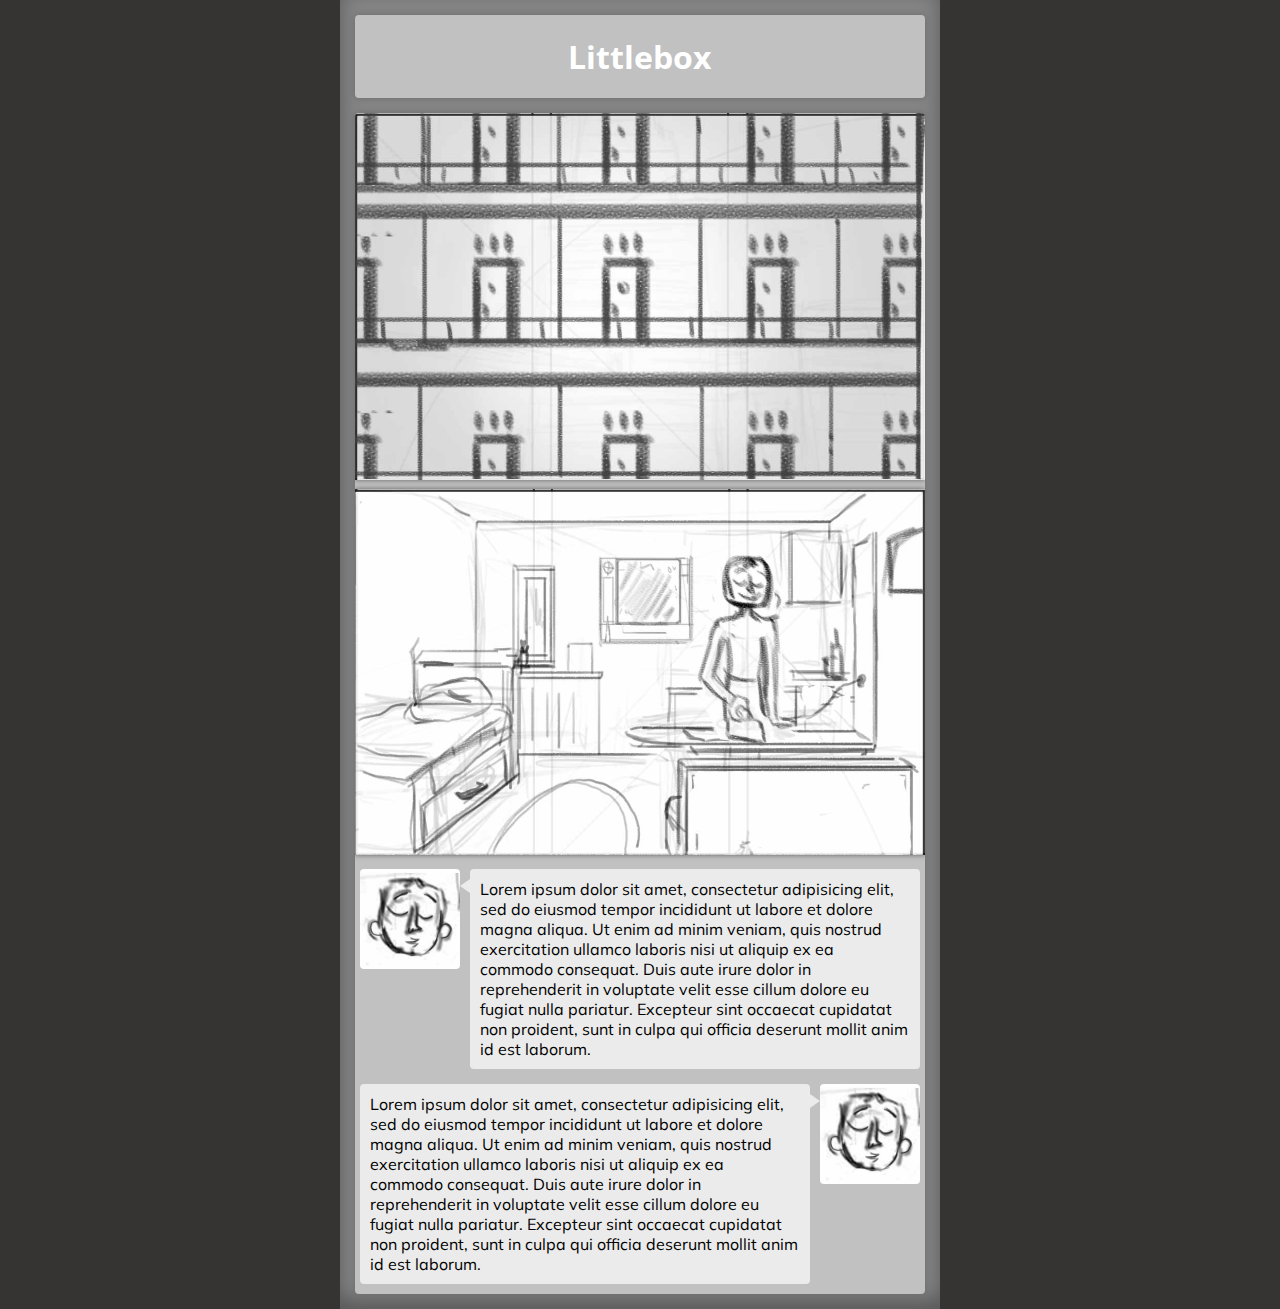
==== littlebox_layout/littlebox.html @ eb40cc4c "Premier jet littlebox" ====
<!DOCTYPE html>
<html lang="fr" dir="ltr">
  <head>
    <meta charset="utf-8">
    <title>Littlebox</title>
    <link href="style_basic.css" rel="stylesheet">

  </head>
  <body>
    <meta name="viewport" content="width=device-width">
    <div class="timeline">
      <header><h1>Littlebox</h1></header>

      <section>
        <img src="cases/001.jpg" alt="">
        <img src="cases/002.jpg" alt="">
        <div class="speech">
          <img src="characters/hero_happy_01.jpg" alt="" class="character">
          <div class="talk">
            <p>Lorem ipsum dolor sit amet, consectetur adipisicing elit, sed do eiusmod tempor incididunt ut labore et dolore magna aliqua. Ut enim ad minim veniam, quis nostrud exercitation ullamco laboris nisi ut aliquip ex ea commodo consequat. Duis aute irure dolor in reprehenderit in voluptate velit esse cillum dolore eu fugiat nulla pariatur. Excepteur sint occaecat cupidatat non proident, sunt in culpa qui officia deserunt mollit anim id est laborum.</p>
          </div>
        </div>

        <div class="reply">
          <img src="characters/hero_happy_01.jpg" alt="" class="character">
          <div class="talk">
            <p>Lorem ipsum dolor sit amet, consectetur adipisicing elit, sed do eiusmod tempor incididunt ut labore et dolore magna aliqua. Ut enim ad minim veniam, quis nostrud exercitation ullamco laboris nisi ut aliquip ex ea commodo consequat. Duis aute irure dolor in reprehenderit in voluptate velit esse cillum dolore eu fugiat nulla pariatur. Excepteur sint occaecat cupidatat non proident, sunt in culpa qui officia deserunt mollit anim id est laborum.</p>
          </div>
        </div>
      </section>
    </div>


  </body>
</html>
---- littlebox_layout/style_basic.css ----
@import url('https://fonts.googleapis.com/css?family=Muli:400,400i,700,900');
@import url('https://fonts.googleapis.com/css?family=Open+Sans');

@media only screen and (min-width: 600px){
  body {
    max-width: 600px;
    margin: auto;
  }
}

@media screen and (max-width: 600px){
  body {
    width: 600px;
    margin: auto;
  }

  p {
    font-size: 1.5em;
  }
}

:root {
  --speech-color : #ebebeb;
}

* {
  margin: 0;
	padding: 0;
	box-sizing: border-box;
}

body {
  background: #363333;
  font-family: 'Muli', sans-serif;
  height: 100%;
}

.timeline {
  background: #858585;
  box-shadow: 0 -10px 20px #595959 inset;
  position: absolute;
  width: 600px;
}

header, section {
  background: #c1c1c1;
  border-radius: 4px;
  box-shadow: 0 0 6px #6b6b6b;
  margin: 15px;
  overflow: hidden;
}

header > h1 {
  font-family: 'Open Sans', sans-serif;
  color: white;
  text-align: center;
  padding: 20px;
}

section > img {
  width: 100%;
  margin-bottom: 5px;
  box-shadow: 0 0 5px rgba(0, 0, 0, 0.5);
}

.speech {
  display: flex;
  margin-bottom: 5px;
}

.reply {
  display: flex;
  flex-direction: row-reverse;
  margin-bottom: 5px;
}

.character {
  width: 100px;
  height: 100px;
  margin: 5px;
  border-radius: 4px;
}

.talk {
  background: var(--speech-color);
  margin: 5px;
  padding: 10px;
  border-radius: 4px;
  position: relative;
}

.speech .talk ::before
{
    content: "";
    display: block;
    position: absolute;
    left: -10px;
    top: 10px;

    width: 0;
    height: 0;
    border-top: 7px solid transparent;
    border-bottom:  7px solid transparent;
    border-right: 10px solid var(--speech-color);
}

.reply .talk ::before
{
    content: "";
    display: block;
    position: absolute;
    right: -10px;
    top: 10px;

    width: 0;
    height: 0;
    border-top: 7px solid transparent;
    border-bottom:  7px solid transparent;
    border-left: 10px solid var(--speech-color);
}
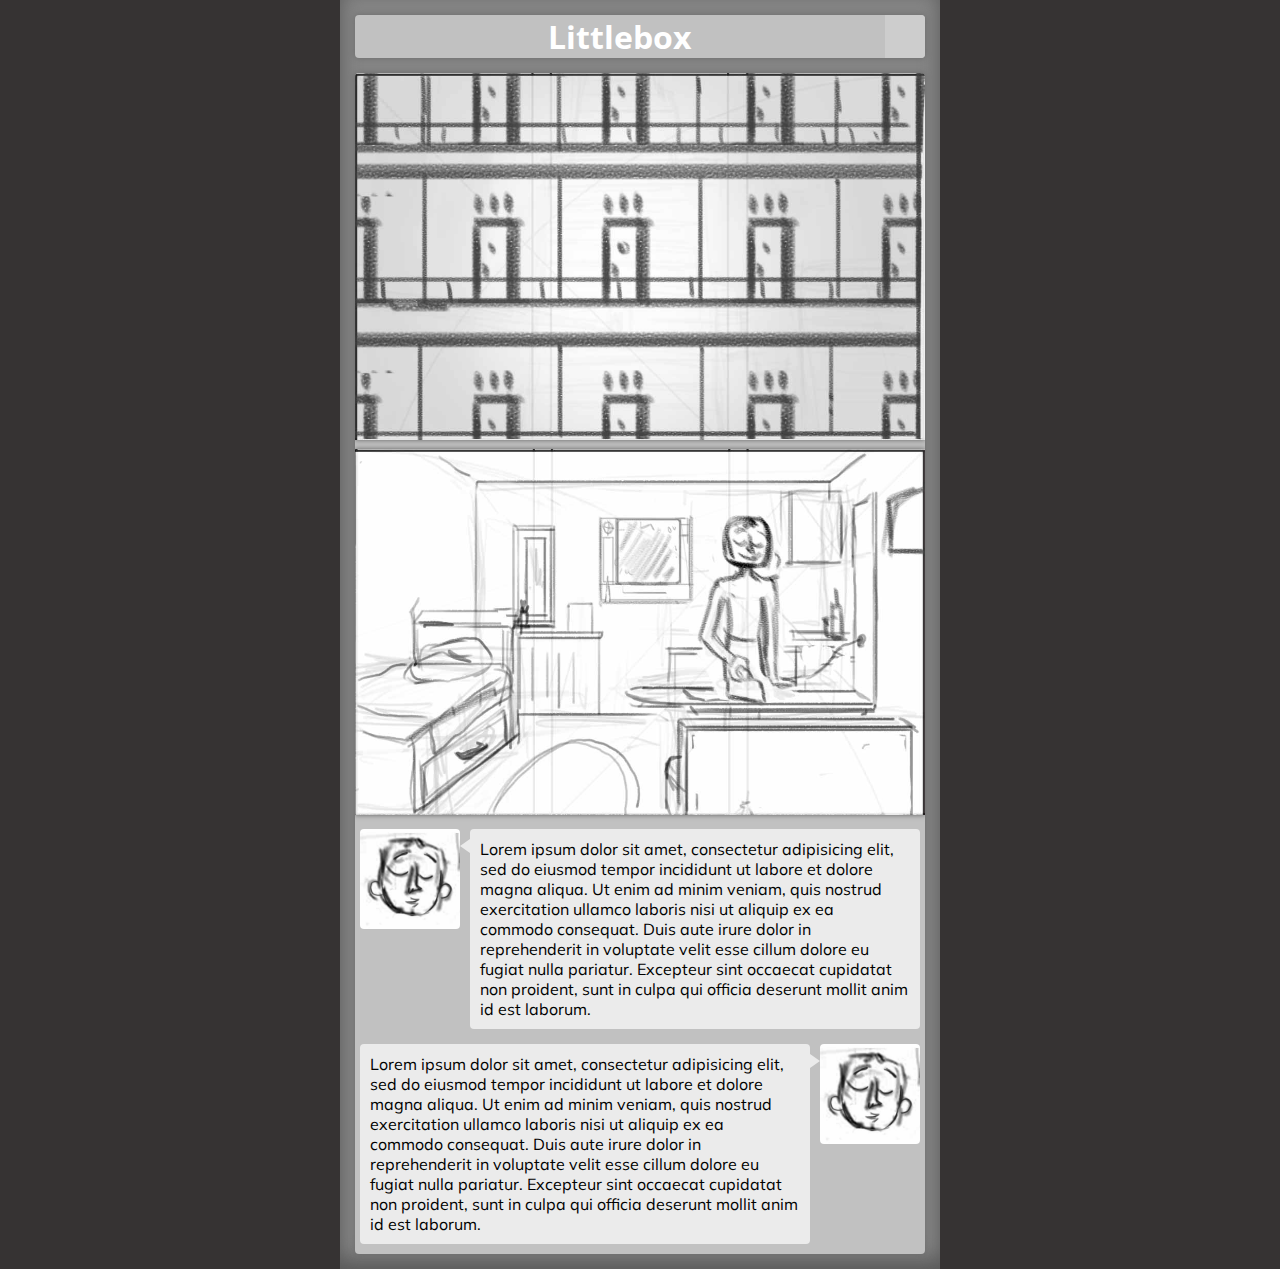
==== commit dee8d118: "Add return to top and setting icon" ====
--- a/littlebox_layout/littlebox.html
+++ b/littlebox_layout/littlebox.html
@@ -4,12 +4,16 @@
     <meta charset="utf-8">
     <title>Littlebox</title>
     <link href="style_basic.css" rel="stylesheet">
-
+    <link rel="stylesheet" href="https://use.fontawesome.com/releases/v5.5.0/css/all.css" integrity="sha384-B4dIYHKNBt8Bc12p+WXckhzcICo0wtJAoU8YZTY5qE0Id1GSseTk6S+L3BlXeVIU" crossorigin="anonymous">
   </head>
   <body>
     <meta name="viewport" content="width=device-width">
-    <div class="timeline">
-      <header><h1>Littlebox</h1></header>
+    <div id="timeline">
+      <header>
+        <h1>Littlebox</h1>
+        <!-- <i class="fas fa-cog fa-3x"></i> -->
+        <i class="fas fa-sliders-h fa-3x"></i>
+      </header>
 
       <section>
         <img src="cases/001.jpg" alt="">
@@ -28,8 +32,9 @@
           </div>
         </div>
       </section>
+
+      <a href="#timeline"><i class="fas fa-arrow-up fa-3x" id="gototop"></i></a>
+
     </div>
-
-
   </body>
 </html>
--- a/littlebox_layout/style_basic.css
+++ b/littlebox_layout/style_basic.css
@@ -35,11 +35,30 @@
   height: 100%;
 }
 
-.timeline {
+#timeline {
   background: #858585;
   box-shadow: 0 -10px 20px #595959 inset;
   position: absolute;
   width: 600px;
+  text-align: center;
+}
+
+#gototop {
+  margin: auto;
+  padding-top: 10px;
+  margin-bottom: 20px;
+  width : 70px;
+  height: 70px;
+  text-align: center;
+  background: rgba(255, 255, 255, 0.2);
+  border-radius: 50%;
+  color : #919191;
+}
+
+#gototop:hover {
+  color: #b8b8b8;
+  background: #393939;
+  transition: all 0.3s ease;
 }
 
 header, section {
@@ -48,13 +67,30 @@
   box-shadow: 0 0 6px #6b6b6b;
   margin: 15px;
   overflow: hidden;
+  text-align: center;
+}
+
+header {
+  display: flex;
 }
 
 header > h1 {
   font-family: 'Open Sans', sans-serif;
   color: white;
-  text-align: center;
+  margin: auto;
+  display: inline;
+}
+
+header > i {
+  color: #919191;
   padding: 20px;
+  background: #cdcdcd;
+}
+
+header > i:hover {
+  color: #c2c0c0;
+  background: #989898;
+  transition: all 0.3s ease;
 }
 
 section > img {
@@ -87,6 +123,7 @@
   padding: 10px;
   border-radius: 4px;
   position: relative;
+  text-align: left;
 }
 
 .speech .talk ::before
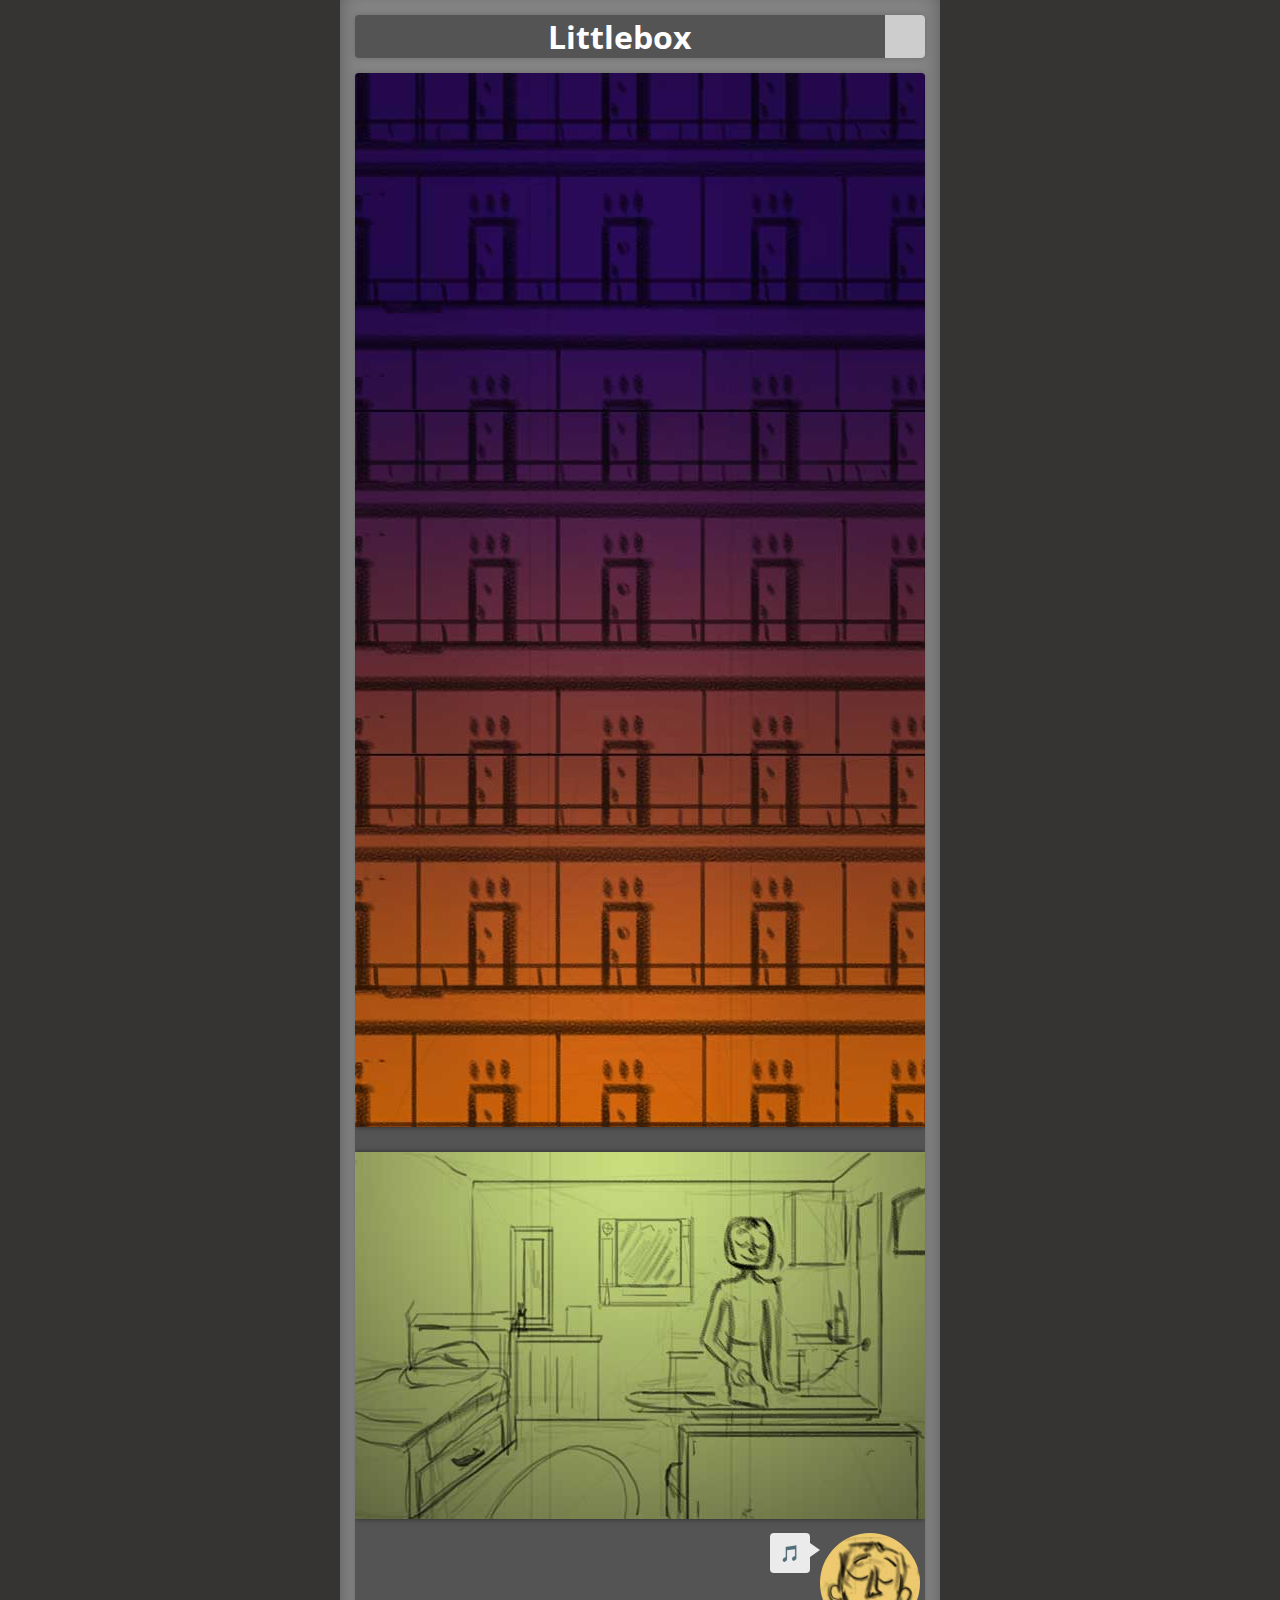
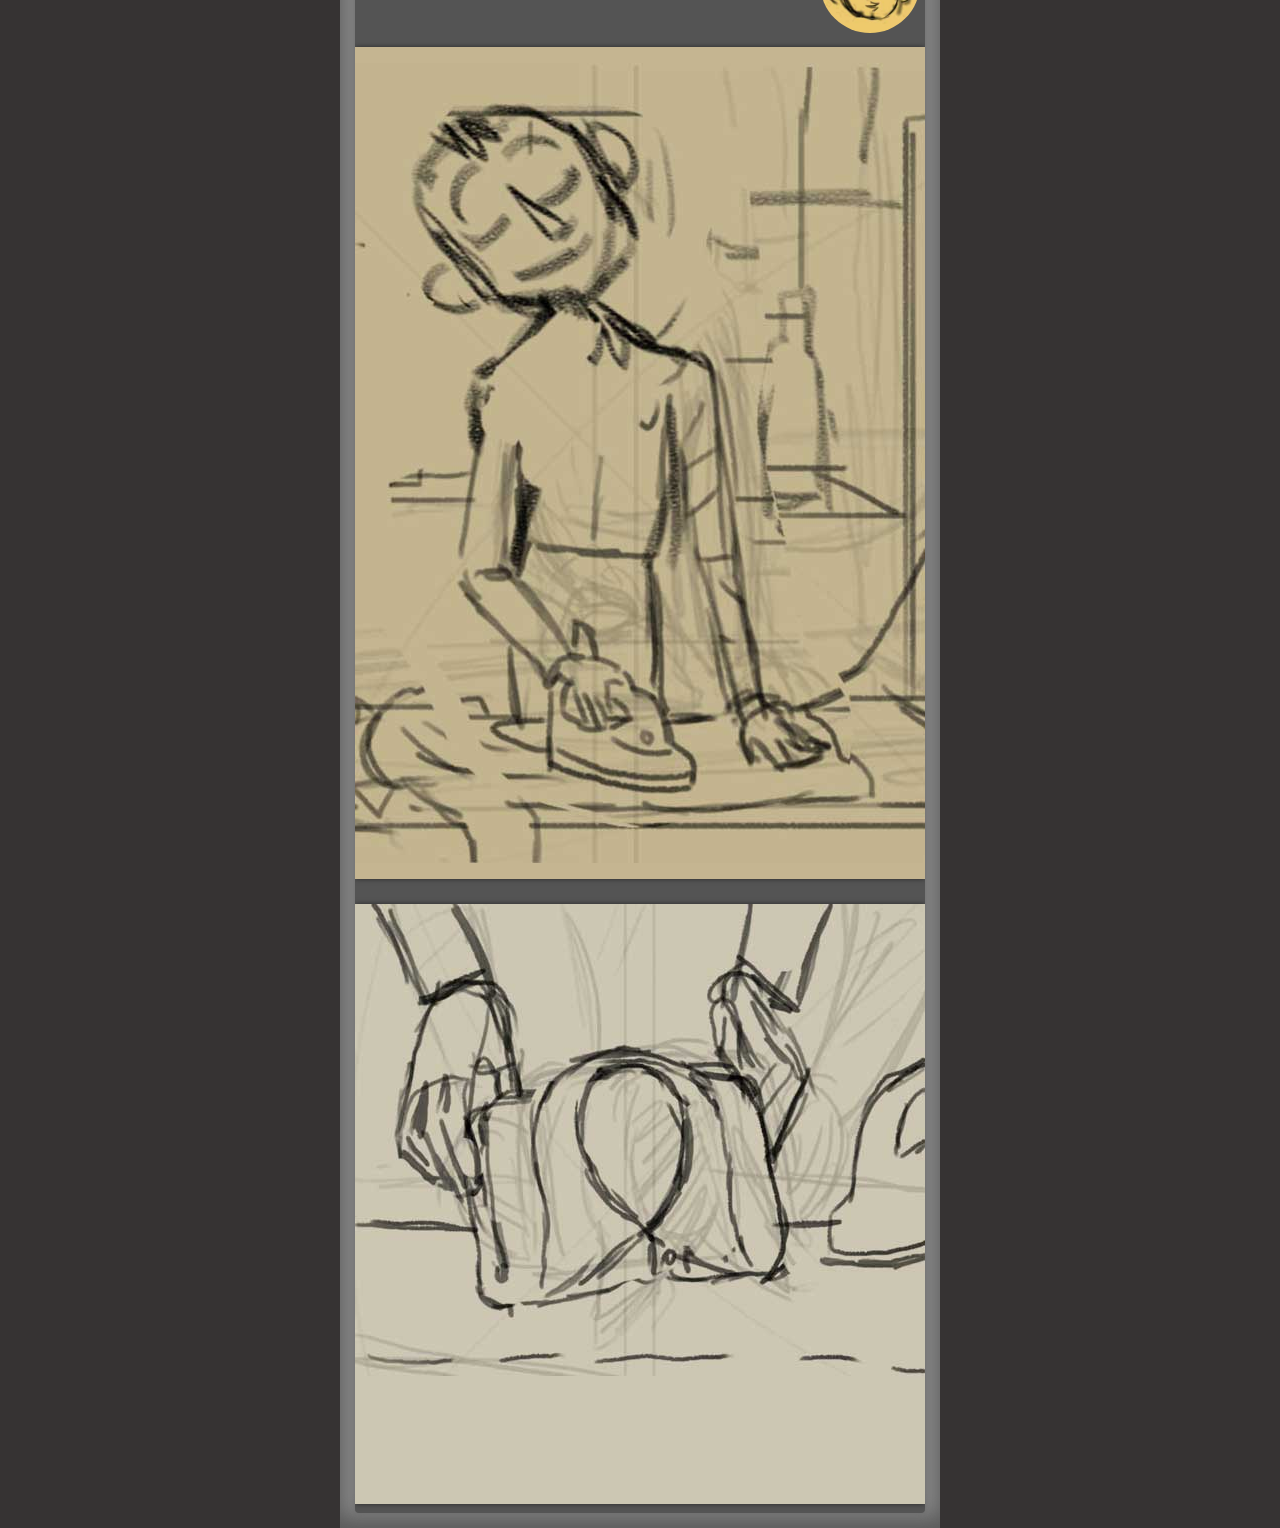
==== commit be10faf7: "First-chapiter layout" ====
--- a/littlebox_layout/littlebox.html
+++ b/littlebox_layout/littlebox.html
@@ -17,20 +17,30 @@
 
       <section>
         <img src="cases/001.jpg" alt="">
+        <hr>
         <img src="cases/002.jpg" alt="">
-        <div class="speech">
-          <img src="characters/hero_happy_01.jpg" alt="" class="character">
+        <div class="reply">
+          <div id="character">
+            <img src="characters/hero_happy_01.jpg" alt="">
+          </div>
+          <div class="talk">
+            <p>🎵</p>
+          </div>
+        </div>
+
+        <img src="cases/003.jpg" alt="">
+        <hr>
+        <img src="cases/004.jpg" alt="">
+
+        <!-- <div class="reply">
+          <div id="character">
+            <img src="characters/hero_happy_01.jpg" alt="">
+          </div>
           <div class="talk">
             <p>Lorem ipsum dolor sit amet, consectetur adipisicing elit, sed do eiusmod tempor incididunt ut labore et dolore magna aliqua. Ut enim ad minim veniam, quis nostrud exercitation ullamco laboris nisi ut aliquip ex ea commodo consequat. Duis aute irure dolor in reprehenderit in voluptate velit esse cillum dolore eu fugiat nulla pariatur. Excepteur sint occaecat cupidatat non proident, sunt in culpa qui officia deserunt mollit anim id est laborum.</p>
           </div>
         </div>
-
-        <div class="reply">
-          <img src="characters/hero_happy_01.jpg" alt="" class="character">
-          <div class="talk">
-            <p>Lorem ipsum dolor sit amet, consectetur adipisicing elit, sed do eiusmod tempor incididunt ut labore et dolore magna aliqua. Ut enim ad minim veniam, quis nostrud exercitation ullamco laboris nisi ut aliquip ex ea commodo consequat. Duis aute irure dolor in reprehenderit in voluptate velit esse cillum dolore eu fugiat nulla pariatur. Excepteur sint occaecat cupidatat non proident, sunt in culpa qui officia deserunt mollit anim id est laborum.</p>
-          </div>
-        </div>
+         -->
       </section>
 
       <a href="#timeline"><i class="fas fa-arrow-up fa-3x" id="gototop"></i></a>
--- a/littlebox_layout/style_basic.css
+++ b/littlebox_layout/style_basic.css
@@ -62,7 +62,8 @@
 }
 
 header, section {
-  background: #c1c1c1;
+  /* background: #c1c1c1; */
+  background: #545454;
   border-radius: 4px;
   box-shadow: 0 0 6px #6b6b6b;
   margin: 15px;
@@ -110,14 +111,14 @@
   margin-bottom: 5px;
 }
 
-.character {
+#character img {
   width: 100px;
   height: 100px;
   margin: 5px;
-  border-radius: 4px;
+  border-radius: 50%;
 }
 
-.talk {
+.talk p {
   background: var(--speech-color);
   margin: 5px;
   padding: 10px;
@@ -155,3 +156,25 @@
     border-bottom:  7px solid transparent;
     border-left: 10px solid var(--speech-color);
 }
+
+/* hr {
+  background-color: #5e5e5e;
+  border: none;
+  height: 3px;
+  margin-bottom: 10px;
+} */
+
+/* hr {
+  color:rgb(29, 29, 29);
+  background:rgb(61, 61, 61);
+  border-top:1px rgb(78, 78, 78) dashed;
+  border: 1px rgb(65, 65, 65)
+  margin-bottom: 10px;
+} */
+
+hr {
+	height: 6px;
+	background: url(http://ibrahimjabbari.com/english/images/hr-12.png) repeat-x 0 0;
+  border: 0;
+  margin-bottom: 10px;
+}
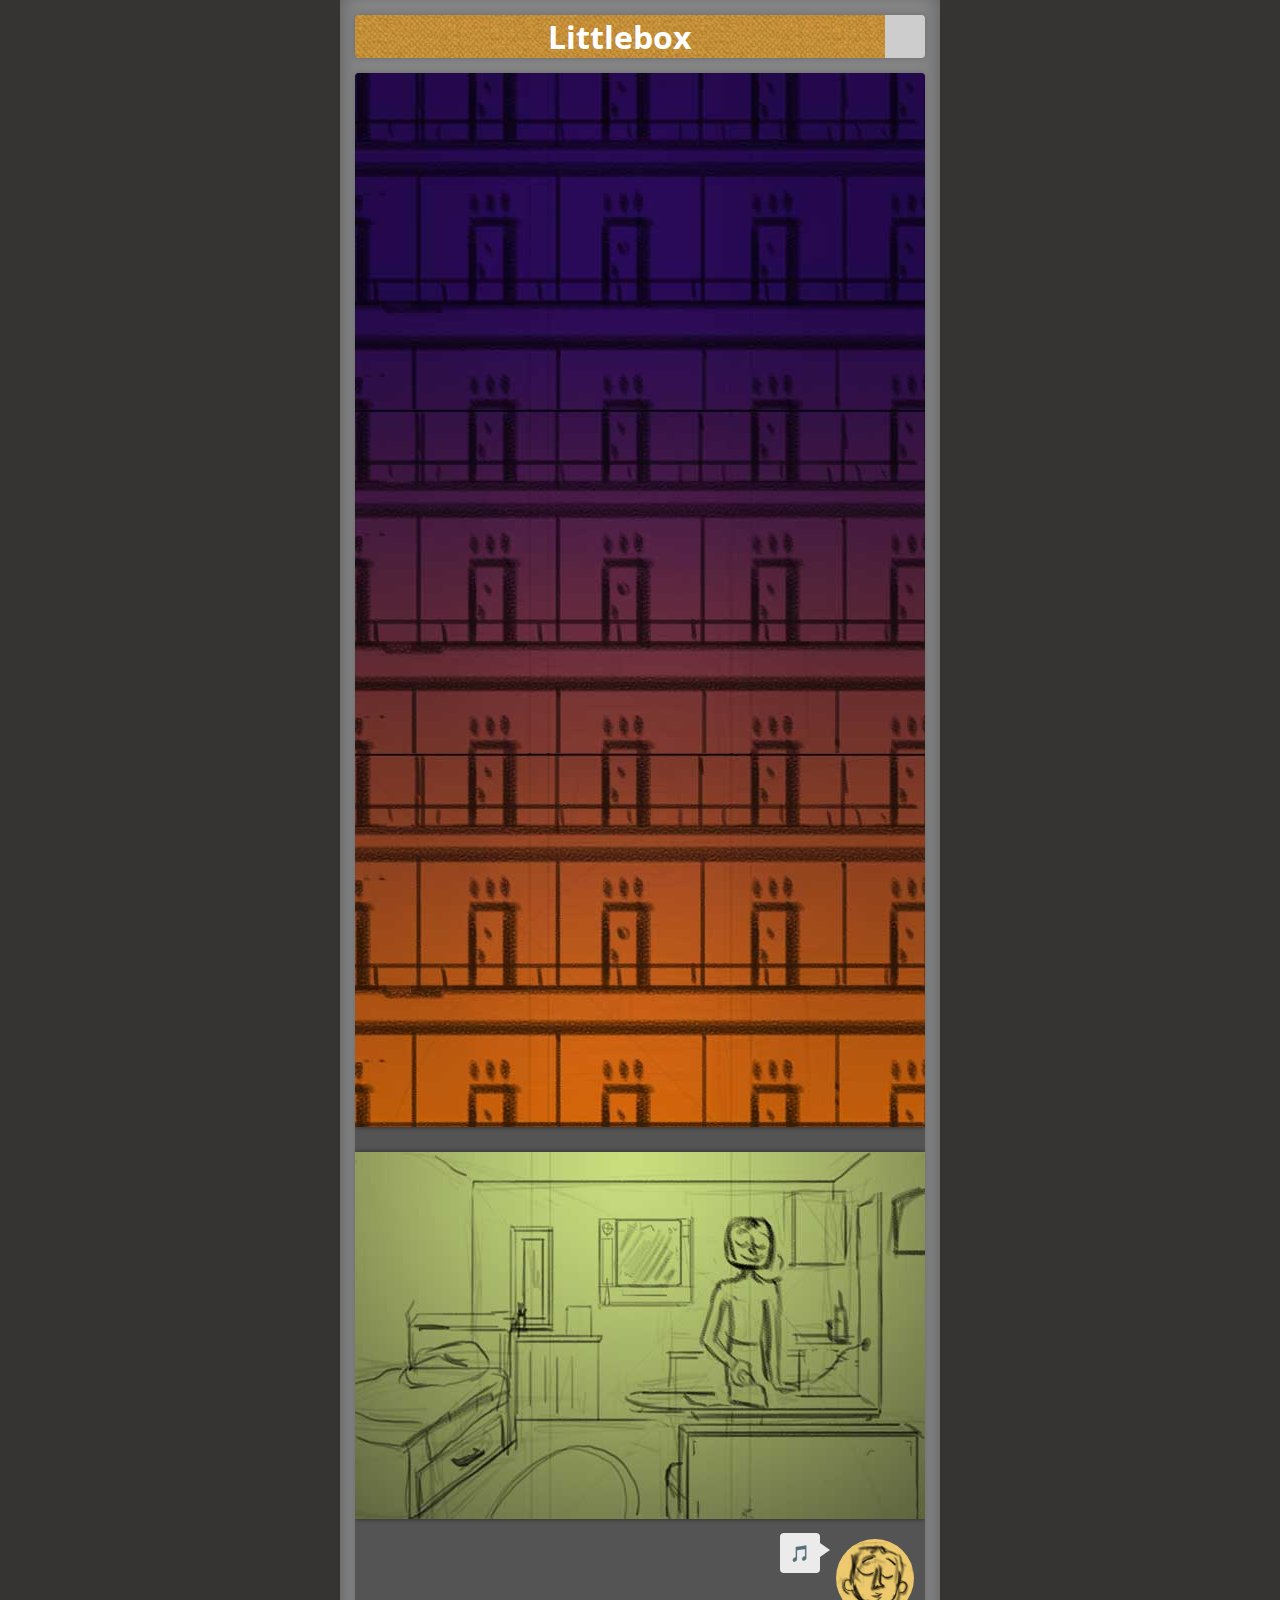
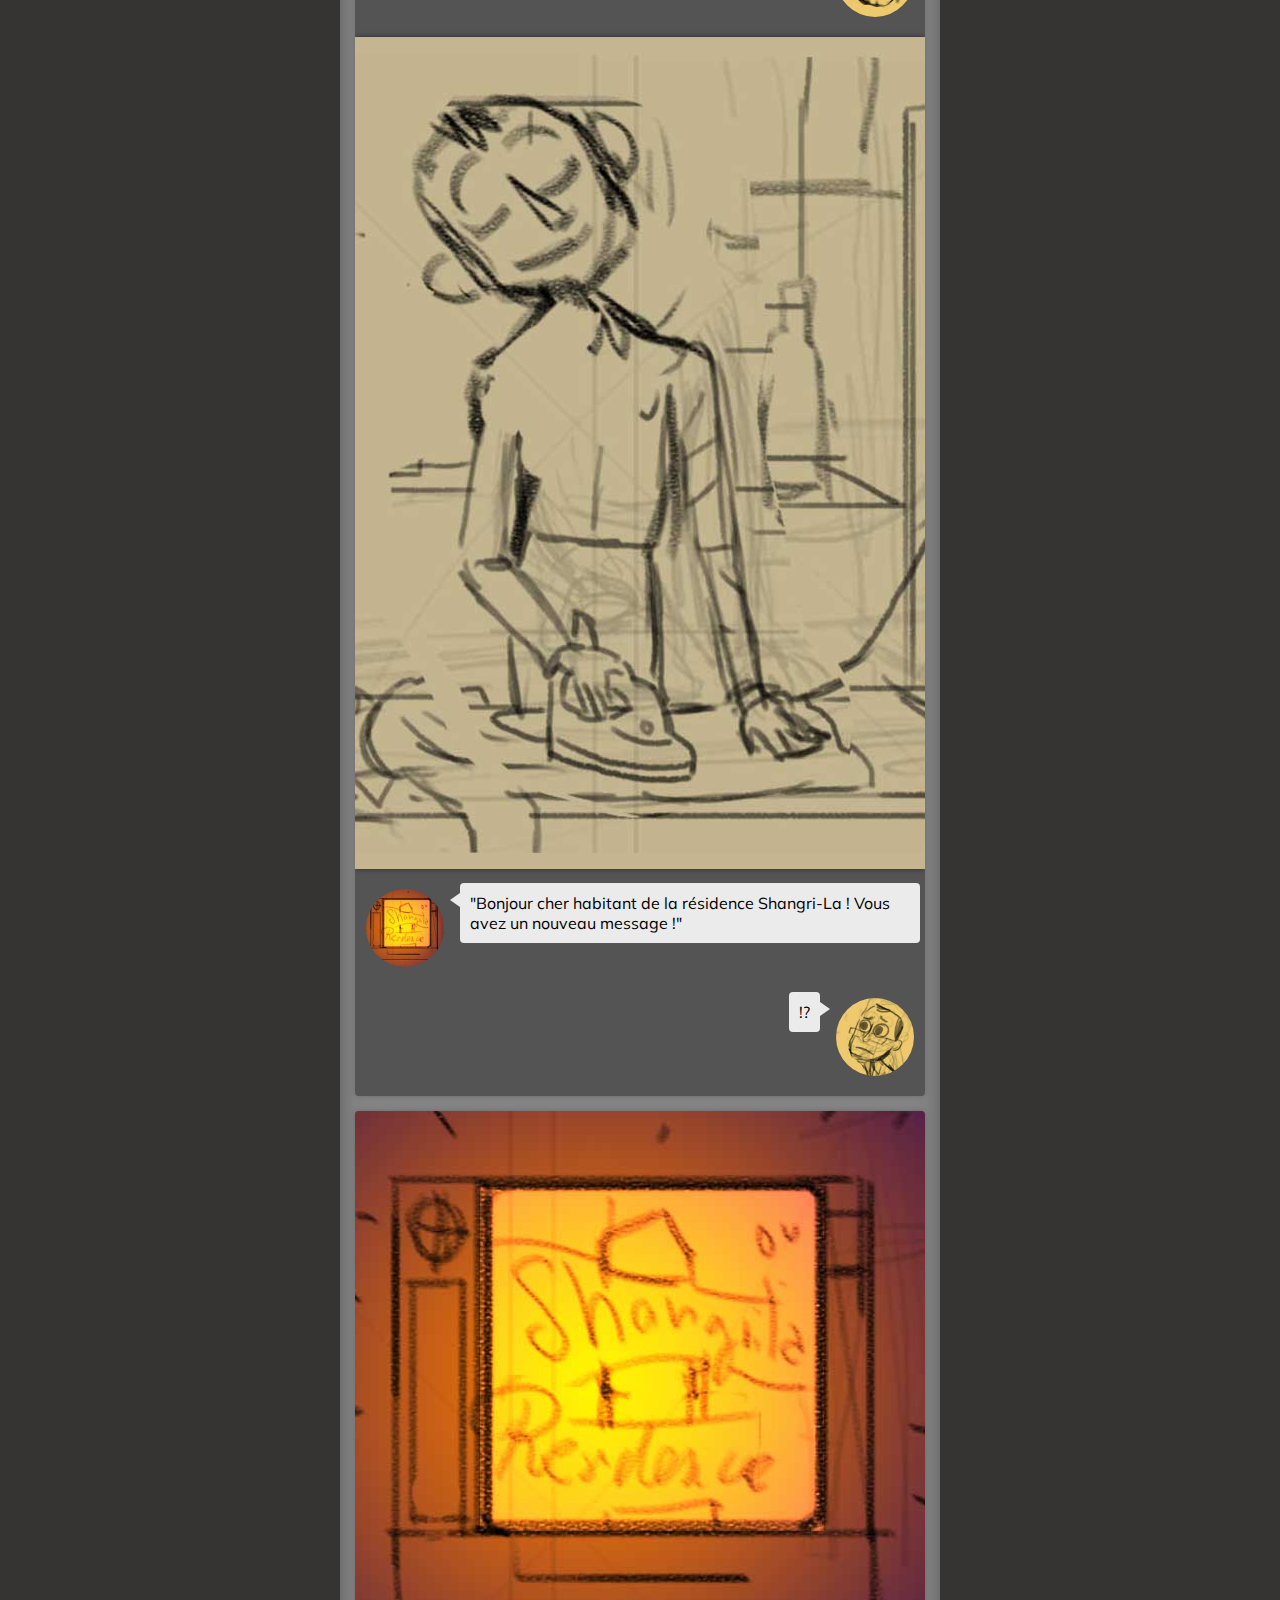
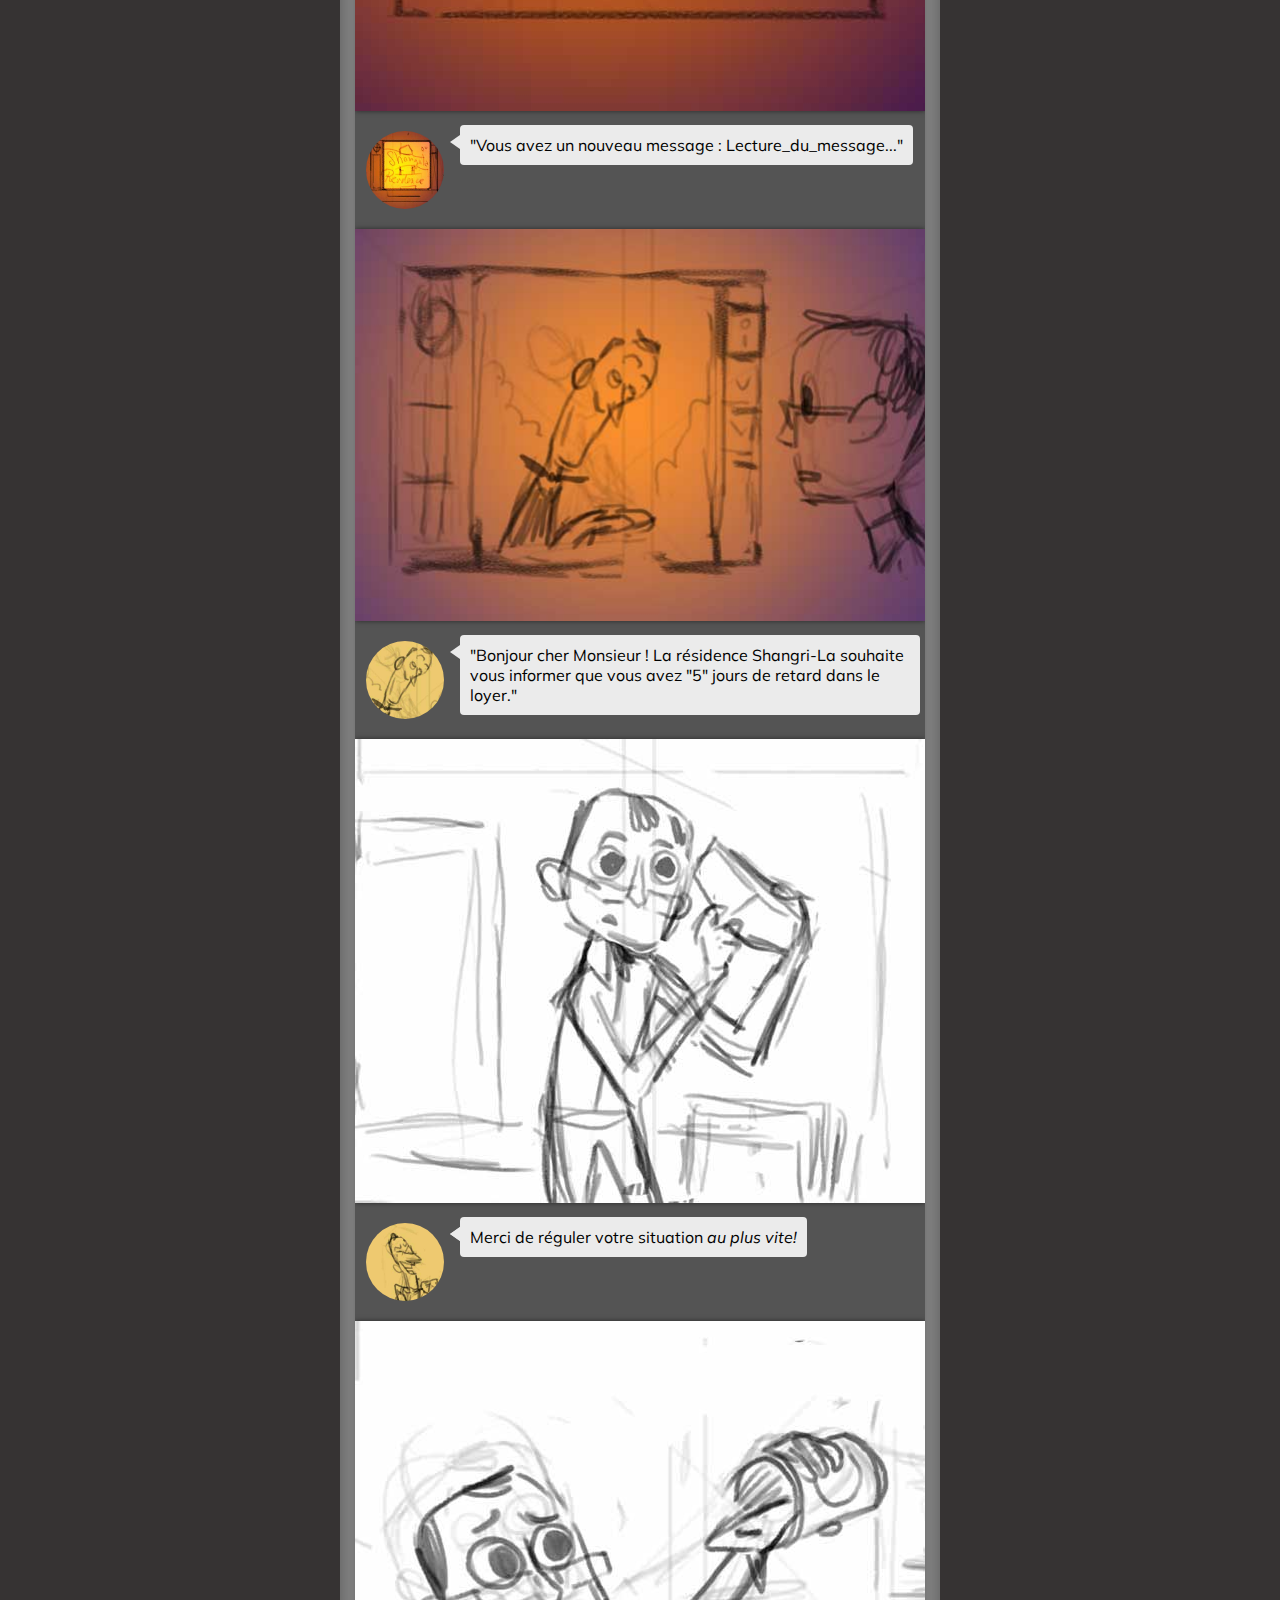
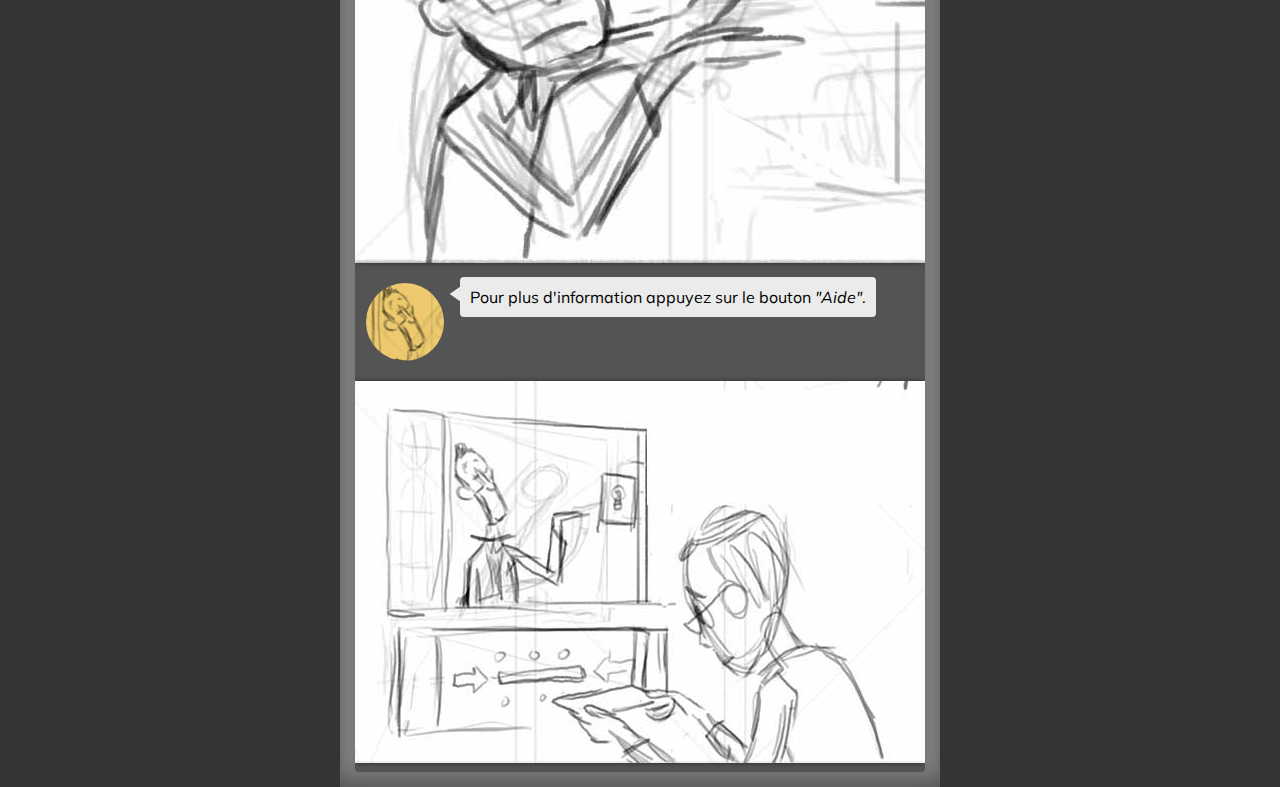
==== commit 595e714d: "Layout" ====
--- a/littlebox_layout/littlebox.html
+++ b/littlebox_layout/littlebox.html
@@ -10,9 +10,9 @@
     <meta name="viewport" content="width=device-width">
     <div id="timeline">
       <header>
-        <h1>Littlebox</h1>
+        <h1 id="titre"><i class="fas fa-archive"></i> Littlebox</h1>
         <!-- <i class="fas fa-cog fa-3x"></i> -->
-        <i class="fas fa-sliders-h fa-3x"></i>
+        <i class="fas fa-sliders-h fa-3x" id="config"></i>
       </header>
 
       <section>
@@ -29,8 +29,81 @@
         </div>
 
         <img src="cases/003.jpg" alt="">
-        <hr>
-        <img src="cases/004.jpg" alt="">
+
+        <div class="speech">
+          <div id="character">
+            <!-- <img src="characters/sir_respectful_01.jpg" alt=""> -->
+            <img src="characters/tv_on.jpg" alt="">
+          </div>
+          <div class="talk">
+            <p>"Bonjour cher habitant de la résidence Shangri-La ! Vous avez un nouveau message !"</p>
+          </div>
+        </div>
+
+        <div class="reply">
+          <div id="character">
+            <img src="characters/hero_nervous_01.jpg" alt="">
+          </div>
+          <div class="talk">
+            <p>!?</p>
+          </div>
+        </div>
+        <!-- <hr>
+        <img src="cases/004.jpg" alt=""> -->
+
+        </section>
+
+        <section>
+          <img src="cases/005.jpg" alt="">
+          <!-- <hr> -->
+          <div class="speech">
+            <div id="character">
+              <!-- <img src="characters/sir_respectful_01.jpg" alt=""> -->
+              <img src="characters/tv_on.jpg" alt="">
+            </div>
+            <div class="talk">
+              <p>"Vous avez un nouveau message : Lecture_du_message..."</p>
+            </div>
+          </div>
+
+          <img src="cases/006.jpg" alt="">
+
+          <div class="speech">
+            <div id="character">
+              <img src="characters/sir_respectful_01.jpg" alt="">
+              <!-- <img src="characters/tv_on.jpg" alt=""> -->
+            </div>
+            <div class="talk">
+              <p>"Bonjour cher Monsieur ! La résidence Shangri-La souhaite vous informer que vous avez "5" jours de retard dans le loyer."</p>
+            </div>
+          </div>
+
+          <img src="cases/007.jpg" alt="">
+
+          <div class="speech">
+            <div id="character">
+              <img src="characters/sir_happy_01.jpg" alt="">
+              <!-- <img src="characters/tv_on.jpg" alt=""> -->
+            </div>
+            <div class="talk">
+              <p>Merci de réguler votre situation <em>au plus vite!</em></p>
+            </div>
+          </div>
+
+          <img src="cases/008.jpg" alt="">
+
+          <div class="speech">
+            <div id="character">
+              <img src="characters/sir_proud_01.jpg" alt="">
+              <!-- <img src="characters/tv_on.jpg" alt=""> -->
+            </div>
+            <div class="talk">
+              <p>Pour plus d'information appuyez sur le bouton <em>"Aide"</em>.</p>
+            </div>
+          </div>
+          
+          <img src="cases/009.jpg" alt="">
+
 
         <!-- <div class="reply">
           <div id="character">
--- a/littlebox_layout/style_basic.css
+++ b/littlebox_layout/style_basic.css
@@ -73,22 +73,24 @@
 
 header {
   display: flex;
+  background-image: url('img/texture.jpg');
+  background-size: 60%;
 }
 
-header > h1 {
+#titre {
   font-family: 'Open Sans', sans-serif;
   color: white;
   margin: auto;
   display: inline;
 }
 
-header > i {
+#config {
   color: #919191;
   padding: 20px;
   background: #cdcdcd;
 }
 
-header > i:hover {
+#config:hover {
   color: #c2c0c0;
   background: #989898;
   transition: all 0.3s ease;
@@ -112,9 +114,10 @@
 }
 
 #character img {
-  width: 100px;
-  height: 100px;
+  width: 90px;
+  height: 90px;
   margin: 5px;
+  padding: 6px;
   border-radius: 50%;
 }
 
@@ -157,21 +160,6 @@
     border-left: 10px solid var(--speech-color);
 }
 
-/* hr {
-  background-color: #5e5e5e;
-  border: none;
-  height: 3px;
-  margin-bottom: 10px;
-} */
-
-/* hr {
-  color:rgb(29, 29, 29);
-  background:rgb(61, 61, 61);
-  border-top:1px rgb(78, 78, 78) dashed;
-  border: 1px rgb(65, 65, 65)
-  margin-bottom: 10px;
-} */
-
 hr {
 	height: 6px;
 	background: url(http://ibrahimjabbari.com/english/images/hr-12.png) repeat-x 0 0;
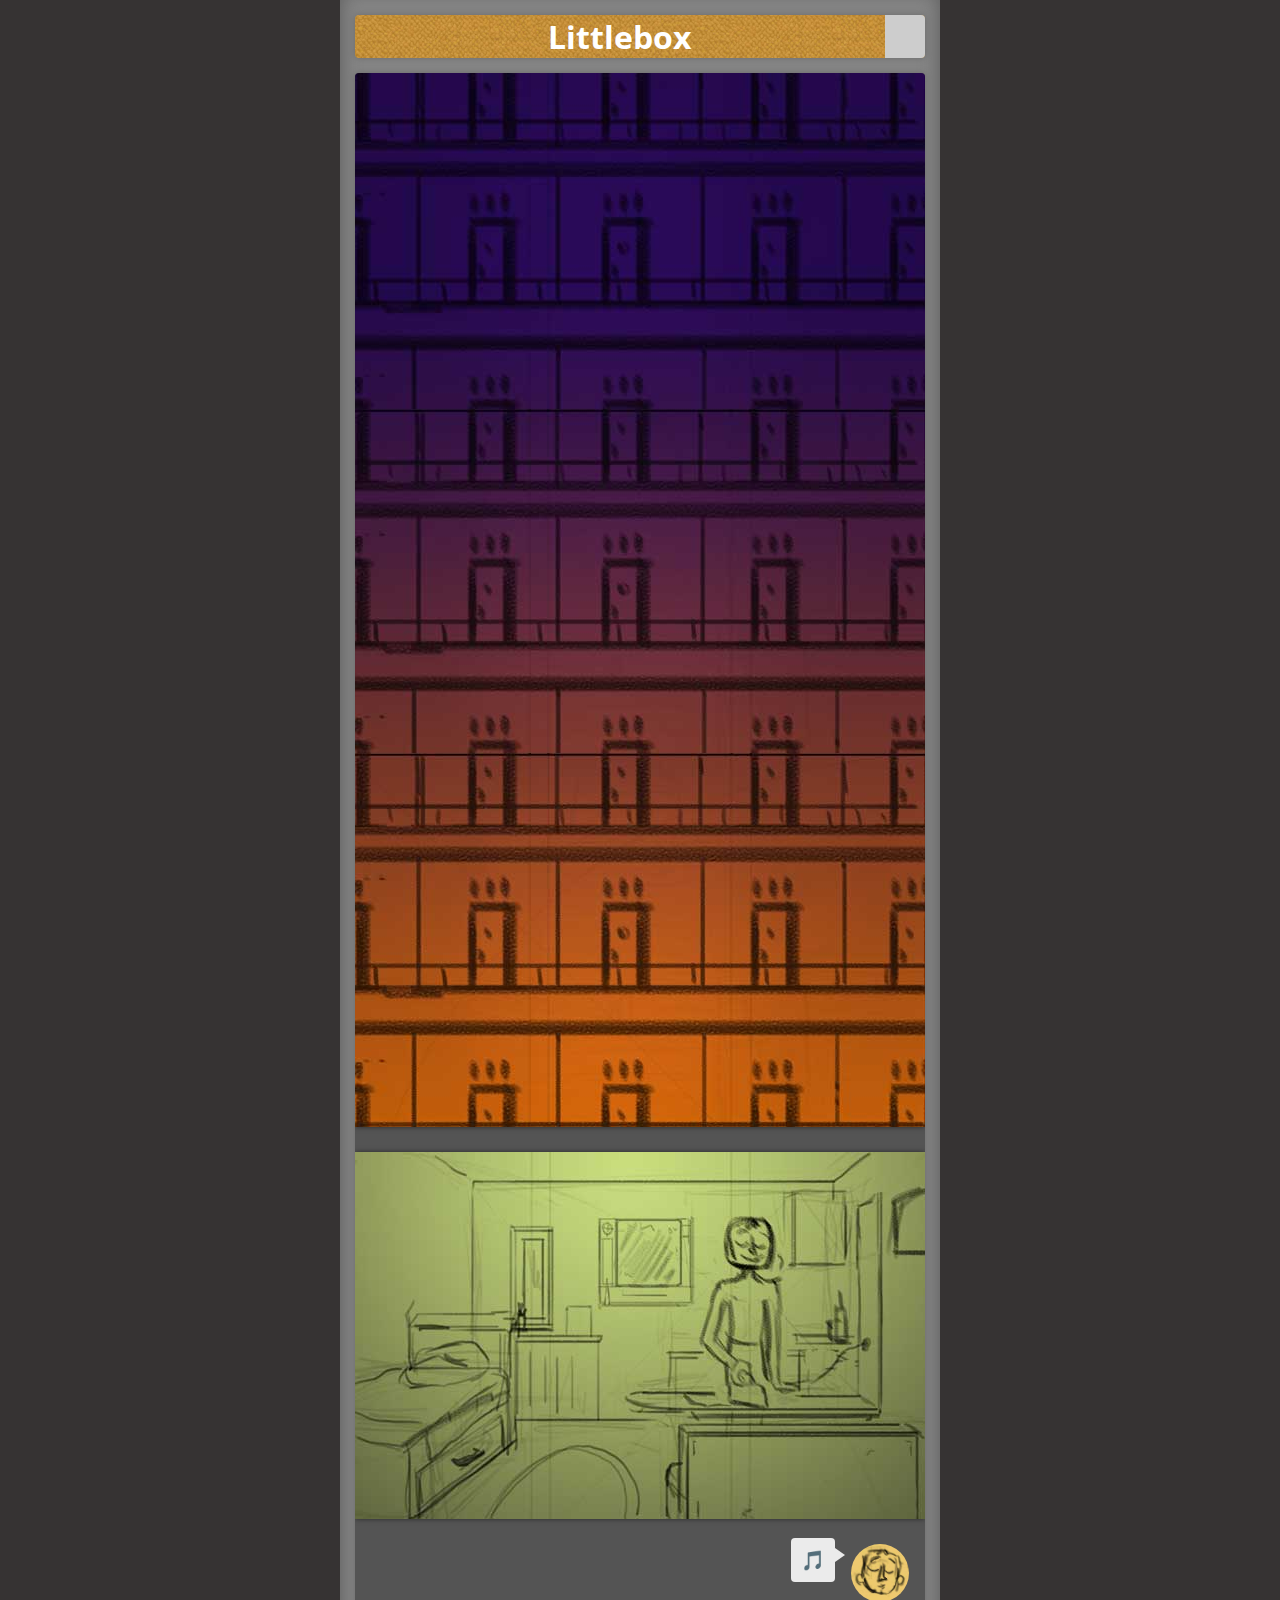
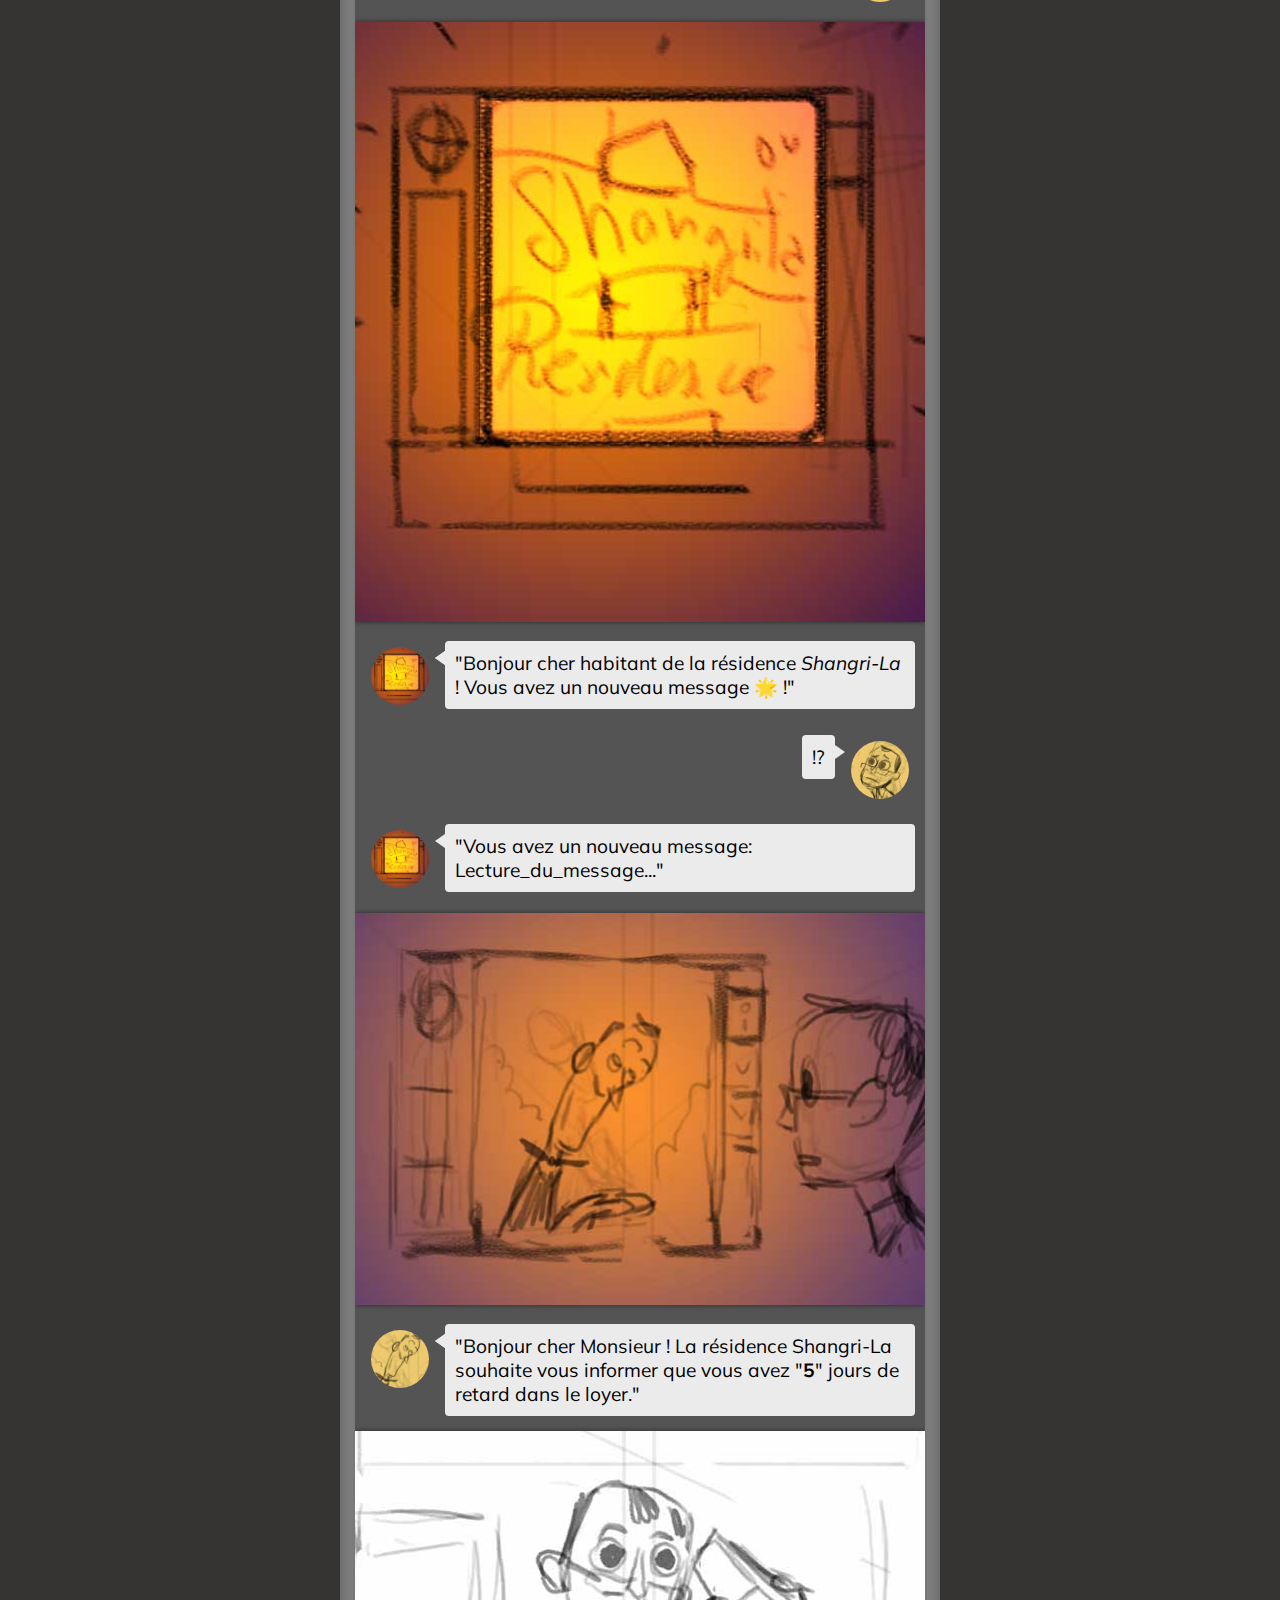
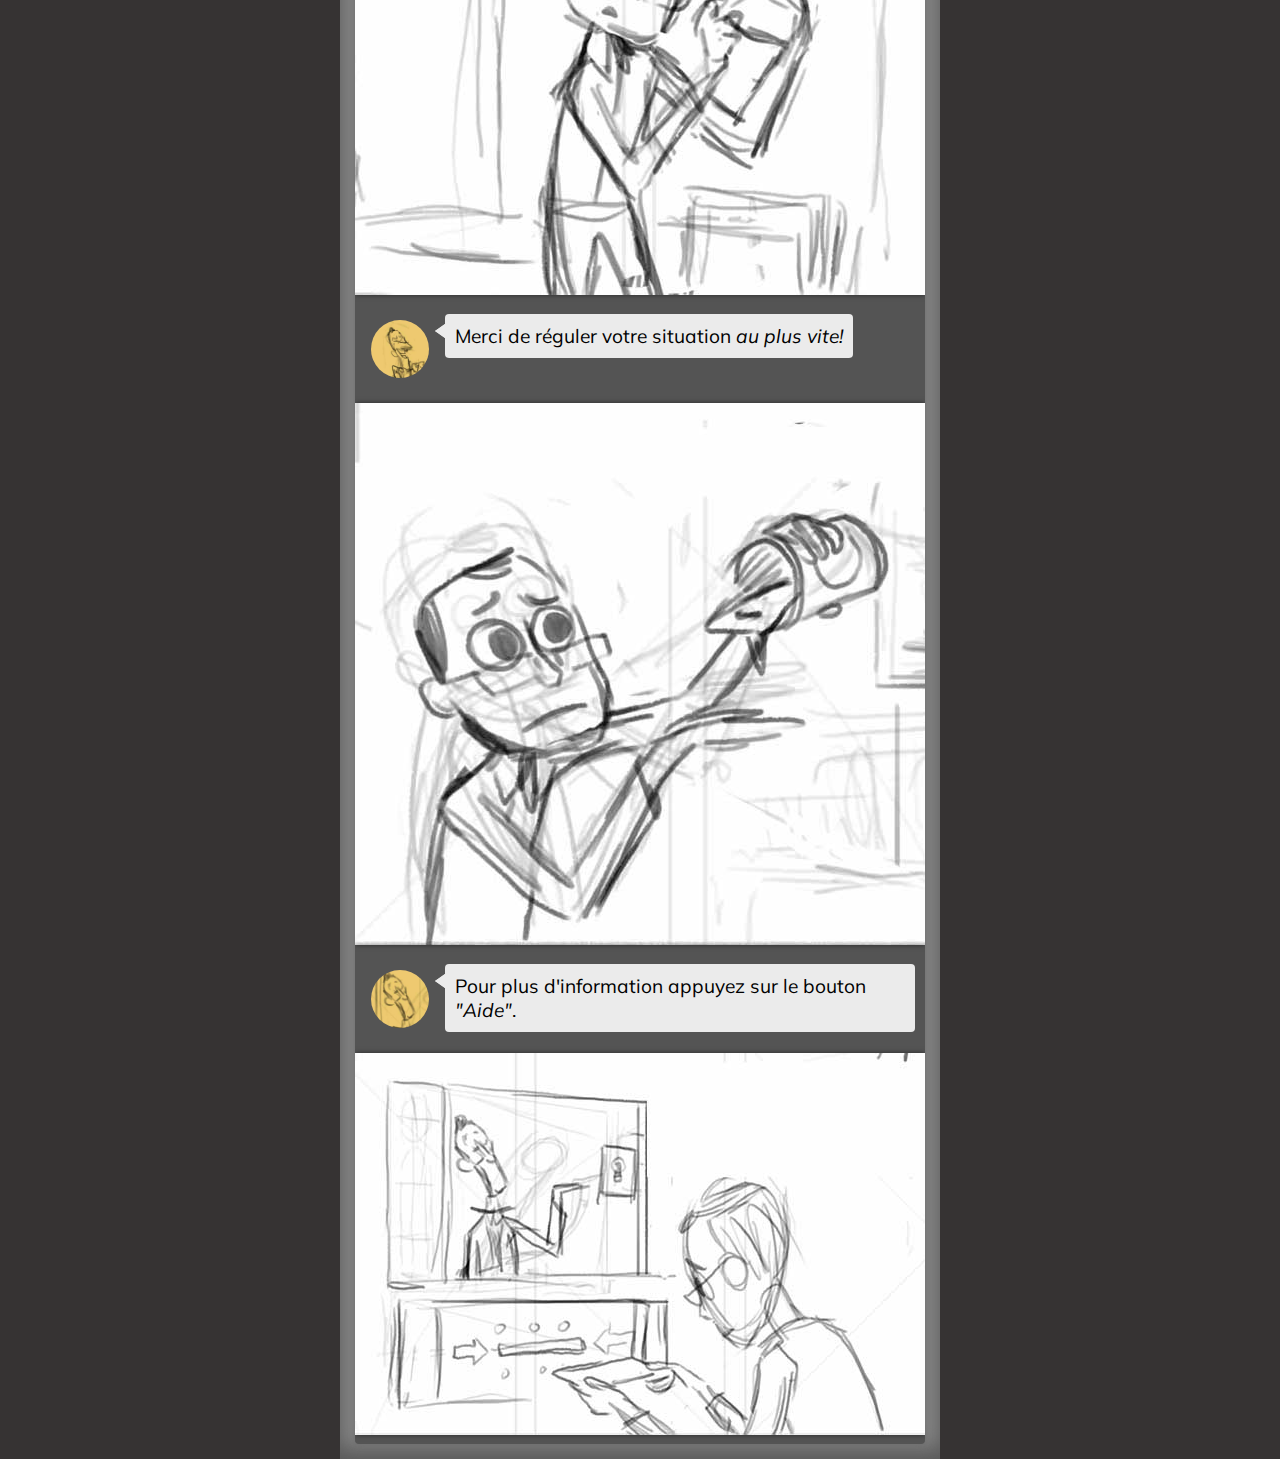
==== commit 4754bc38: "layout" ====
--- a/littlebox_layout/littlebox.html
+++ b/littlebox_layout/littlebox.html
@@ -28,7 +28,7 @@
           </div>
         </div>
 
-        <img src="cases/003.jpg" alt="">
+        <img src="cases/005.jpg" alt="">
 
         <div class="speech">
           <div id="character">
@@ -36,7 +36,7 @@
             <img src="characters/tv_on.jpg" alt="">
           </div>
           <div class="talk">
-            <p>"Bonjour cher habitant de la résidence Shangri-La ! Vous avez un nouveau message !"</p>
+            <p>"Bonjour cher habitant de la résidence <em>Shangri-La</em> ! Vous avez un nouveau message 🌟 !" </p>
           </div>
         </div>
 
@@ -51,10 +51,7 @@
         <!-- <hr>
         <img src="cases/004.jpg" alt=""> -->
 
-        </section>
 
-        <section>
-          <img src="cases/005.jpg" alt="">
           <!-- <hr> -->
           <div class="speech">
             <div id="character">
@@ -62,7 +59,7 @@
               <img src="characters/tv_on.jpg" alt="">
             </div>
             <div class="talk">
-              <p>"Vous avez un nouveau message : Lecture_du_message..."</p>
+              <p>"Vous avez un nouveau message: Lecture_du_message..."</p>
             </div>
           </div>
 
@@ -74,7 +71,7 @@
               <!-- <img src="characters/tv_on.jpg" alt=""> -->
             </div>
             <div class="talk">
-              <p>"Bonjour cher Monsieur ! La résidence Shangri-La souhaite vous informer que vous avez "5" jours de retard dans le loyer."</p>
+              <p>"Bonjour cher Monsieur ! La résidence Shangri-La souhaite vous informer que vous avez "<strong>5</strong>" jours de retard dans le loyer."</p>
             </div>
           </div>
 
@@ -101,7 +98,7 @@
               <p>Pour plus d'information appuyez sur le bouton <em>"Aide"</em>.</p>
             </div>
           </div>
-          
+
           <img src="cases/009.jpg" alt="">
 
 
--- a/littlebox_layout/style_basic.css
+++ b/littlebox_layout/style_basic.css
@@ -5,6 +5,10 @@
   body {
     max-width: 600px;
     margin: auto;
+  }
+
+  p {
+    font-size: 1.2em;
   }
 }
 
@@ -15,7 +19,7 @@
   }
 
   p {
-    font-size: 1.5em;
+    font-size: 1.8em;
   }
 }
 
@@ -104,18 +108,18 @@
 
 .speech {
   display: flex;
-  margin-bottom: 5px;
+  margin: 5px 5px 10px 5px;
 }
 
 .reply {
   display: flex;
   flex-direction: row-reverse;
-  margin-bottom: 5px;
+  margin: 5px;
 }
 
 #character img {
-  width: 90px;
-  height: 90px;
+  width: 70px;
+  height: 70px;
   margin: 5px;
   padding: 6px;
   border-radius: 50%;
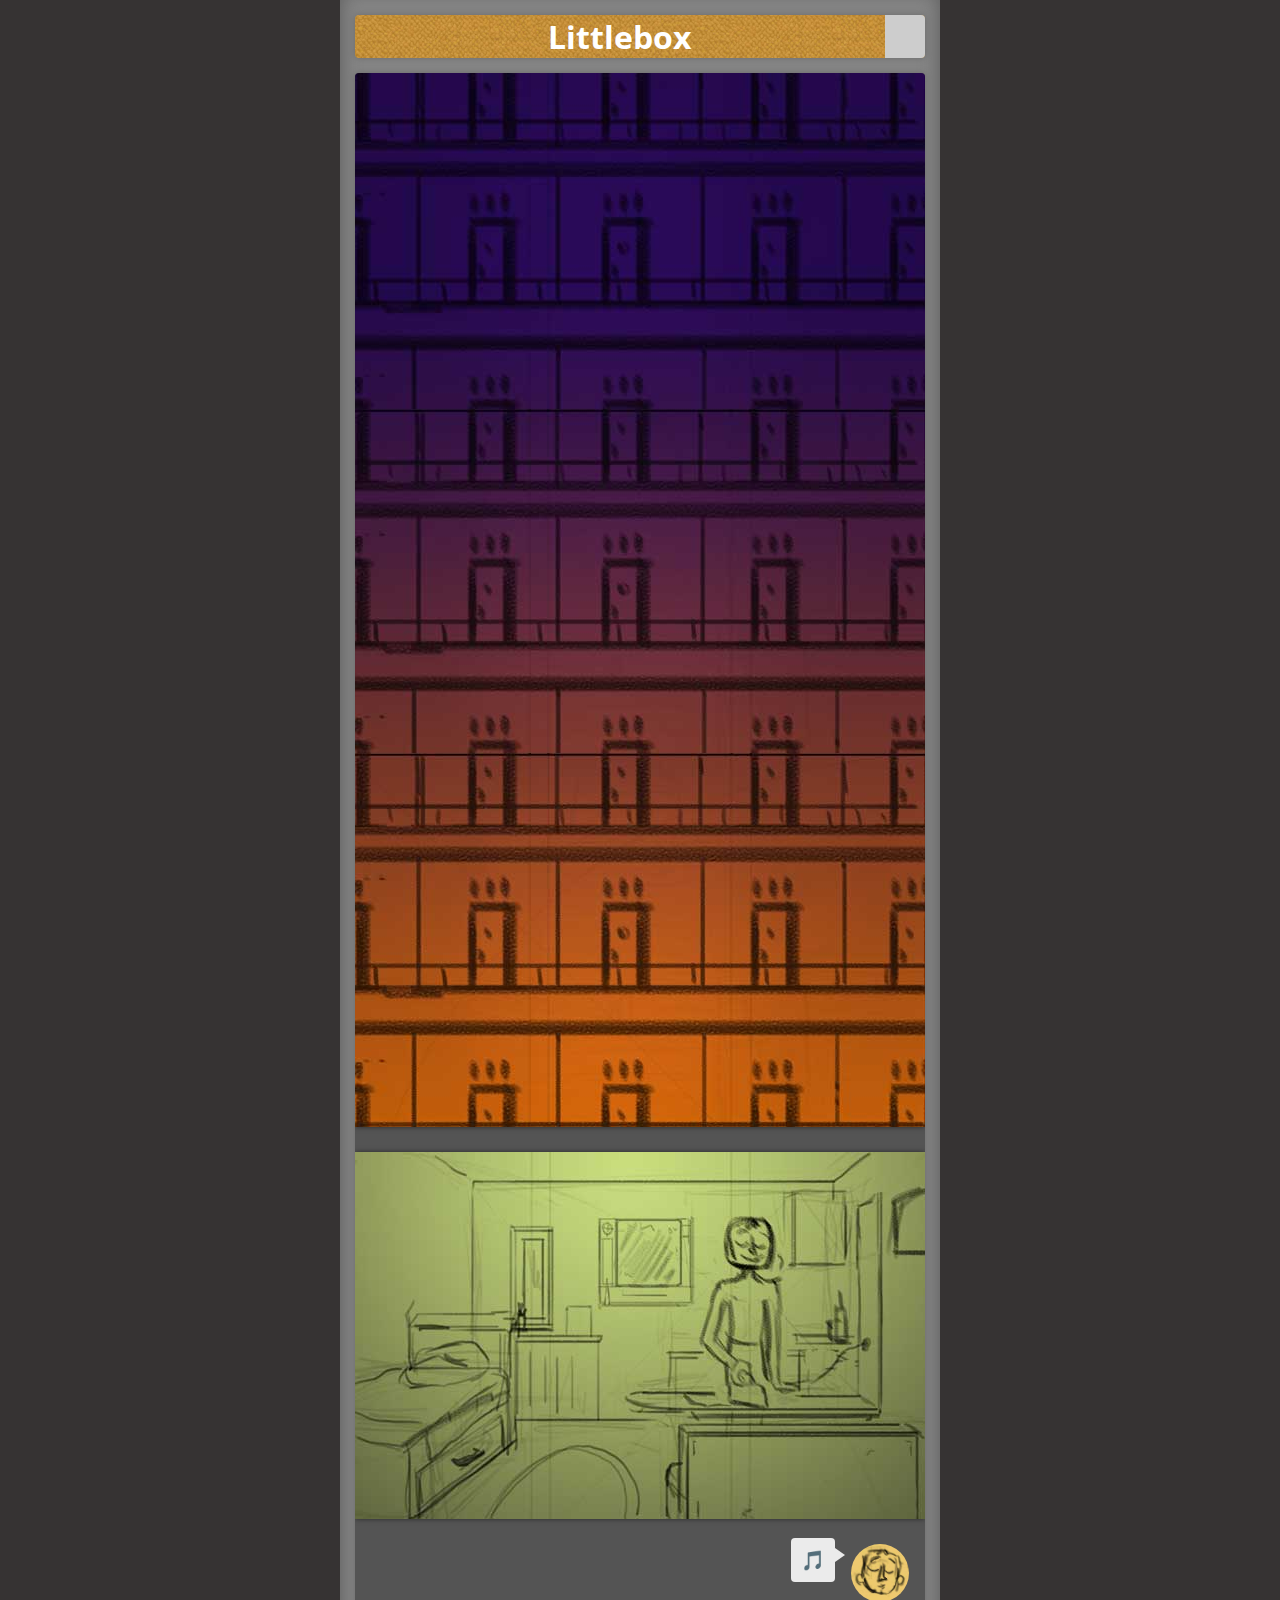
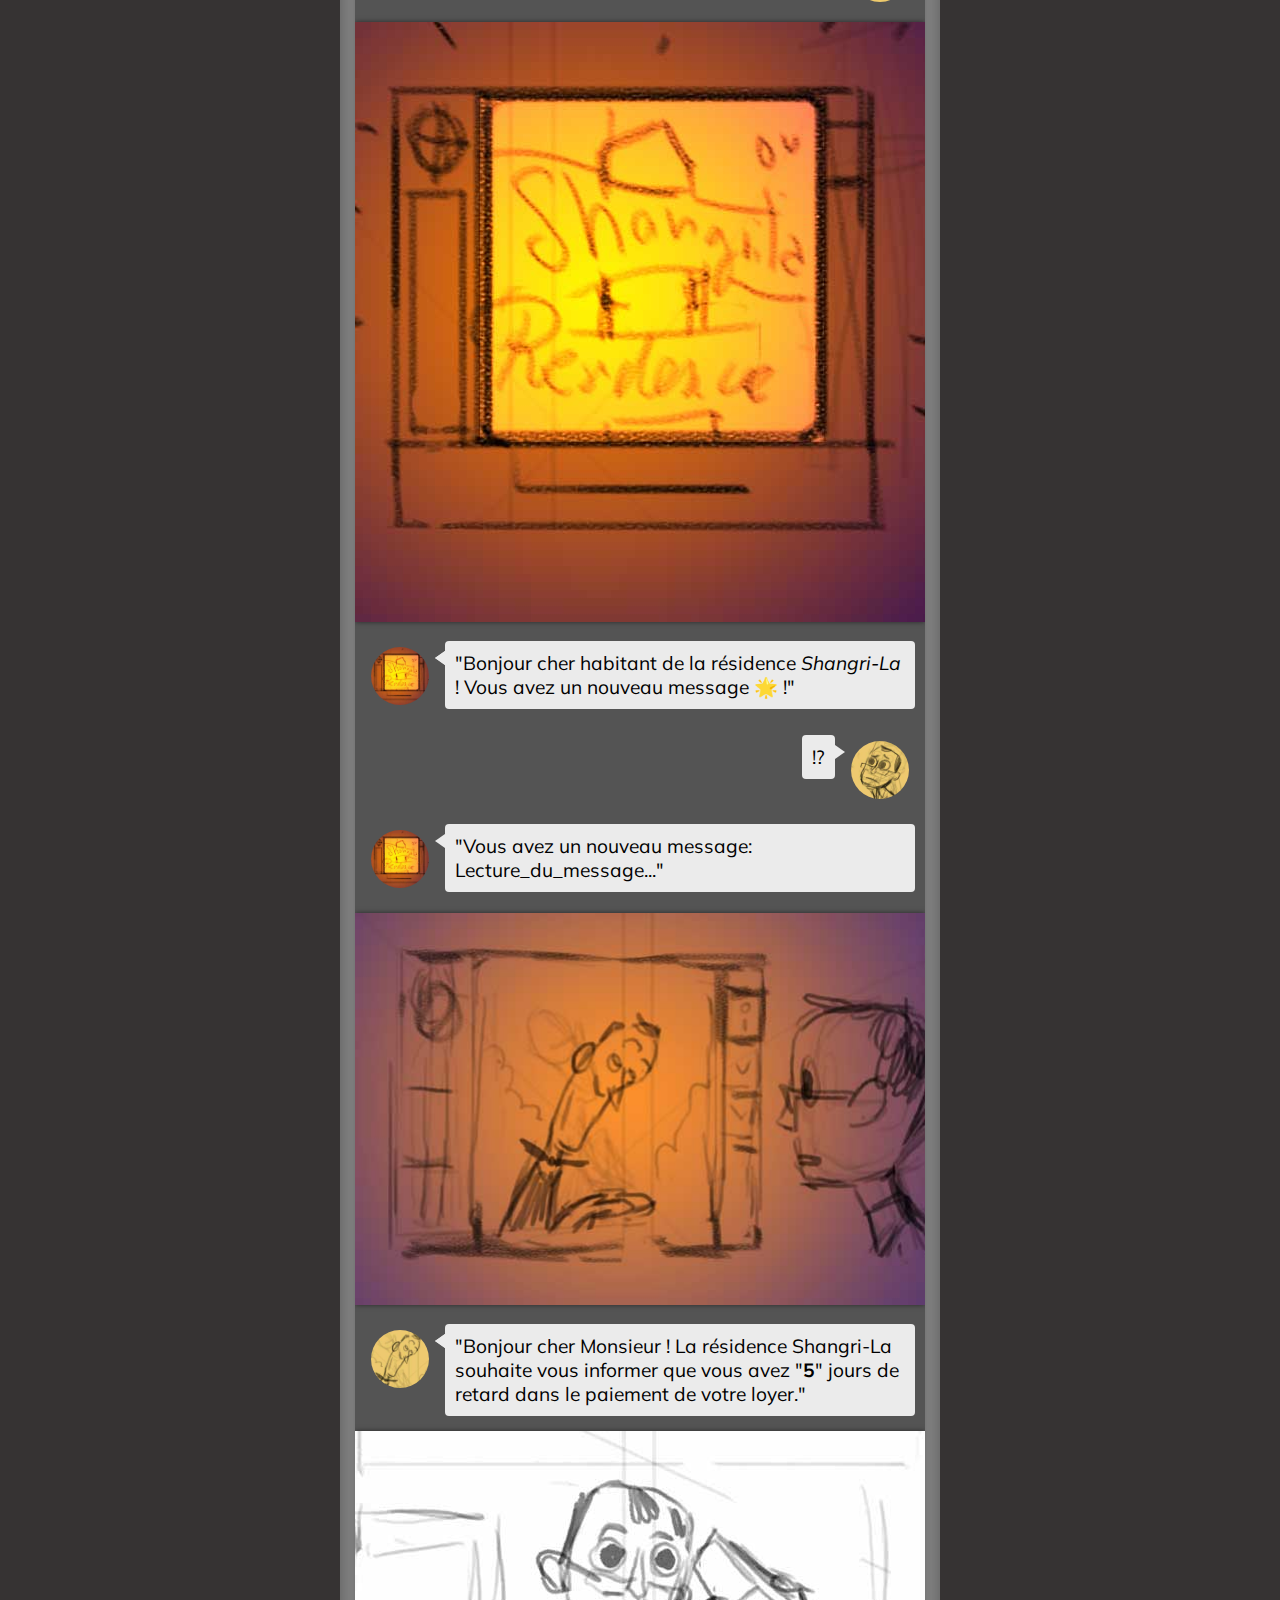
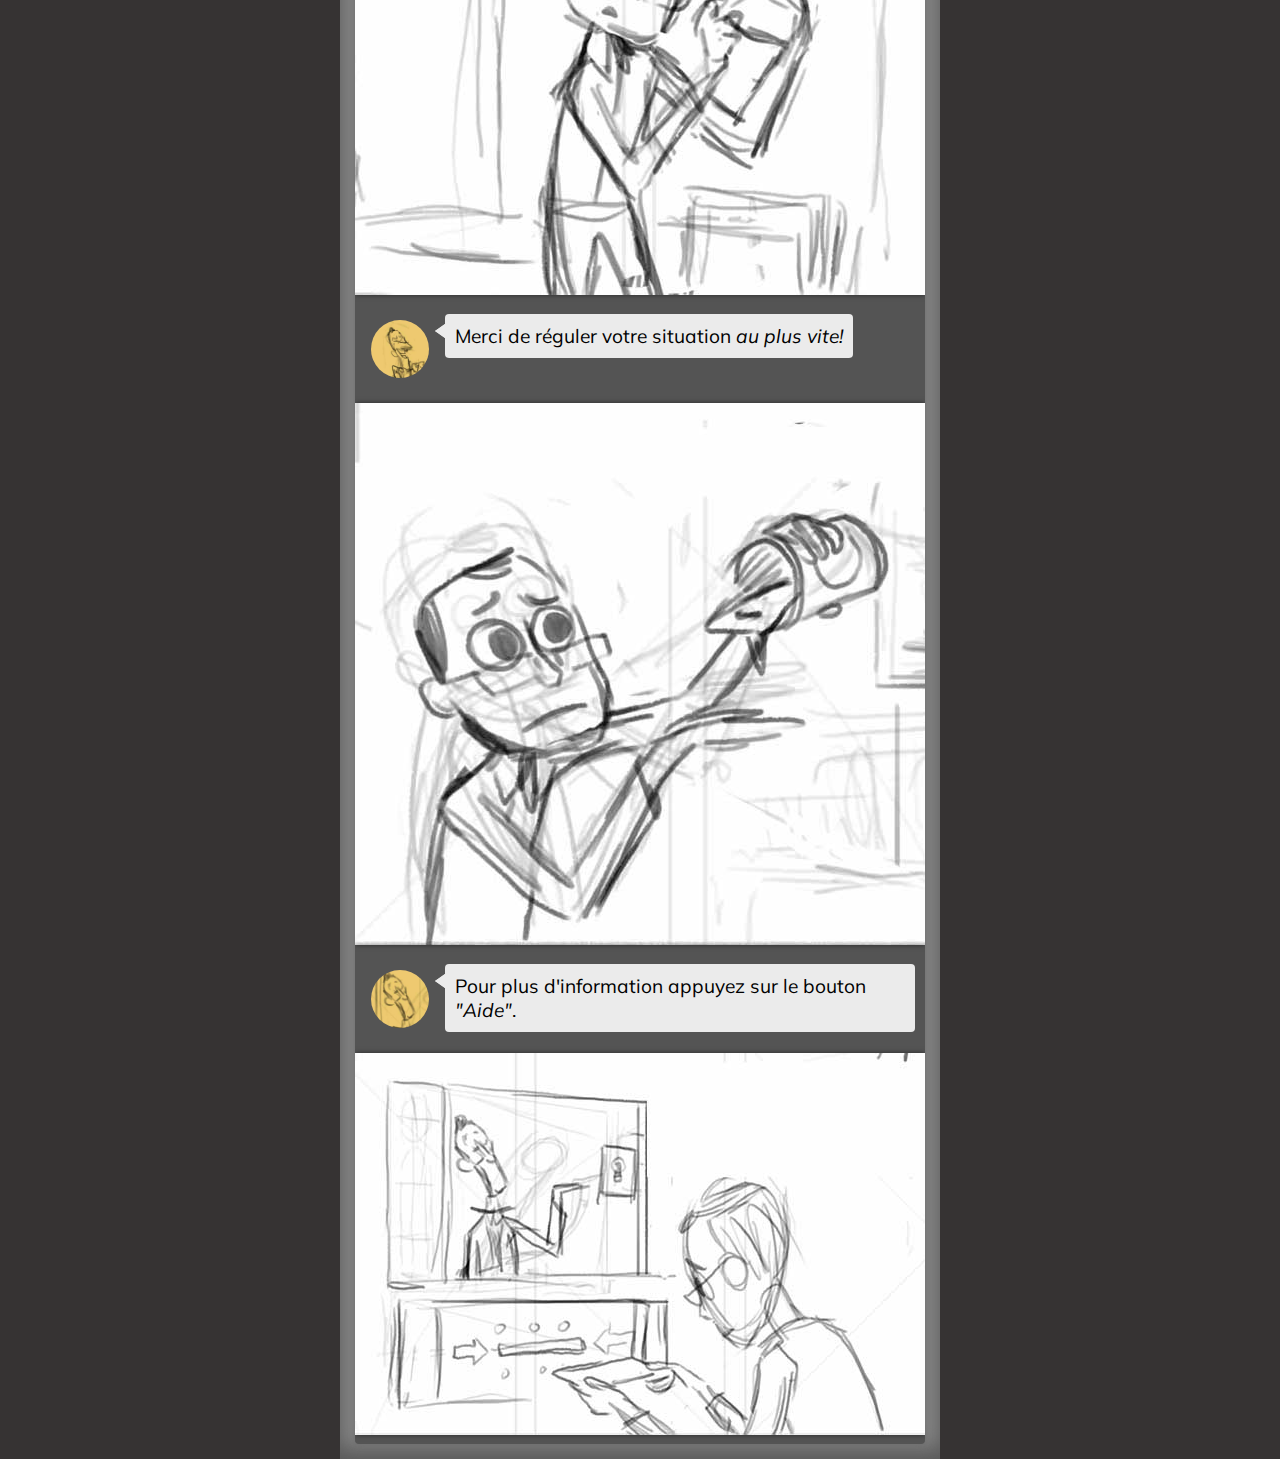
==== commit 24b9b615: "rect phrase" ====
--- a/littlebox_layout/littlebox.html
+++ b/littlebox_layout/littlebox.html
@@ -71,7 +71,7 @@
               <!-- <img src="characters/tv_on.jpg" alt=""> -->
             </div>
             <div class="talk">
-              <p>"Bonjour cher Monsieur ! La résidence Shangri-La souhaite vous informer que vous avez "<strong>5</strong>" jours de retard dans le loyer."</p>
+              <p>"Bonjour cher Monsieur ! La résidence Shangri-La souhaite vous informer que vous avez "<strong>5</strong>" jours de retard dans le paiement de votre loyer."</p>
             </div>
           </div>
 
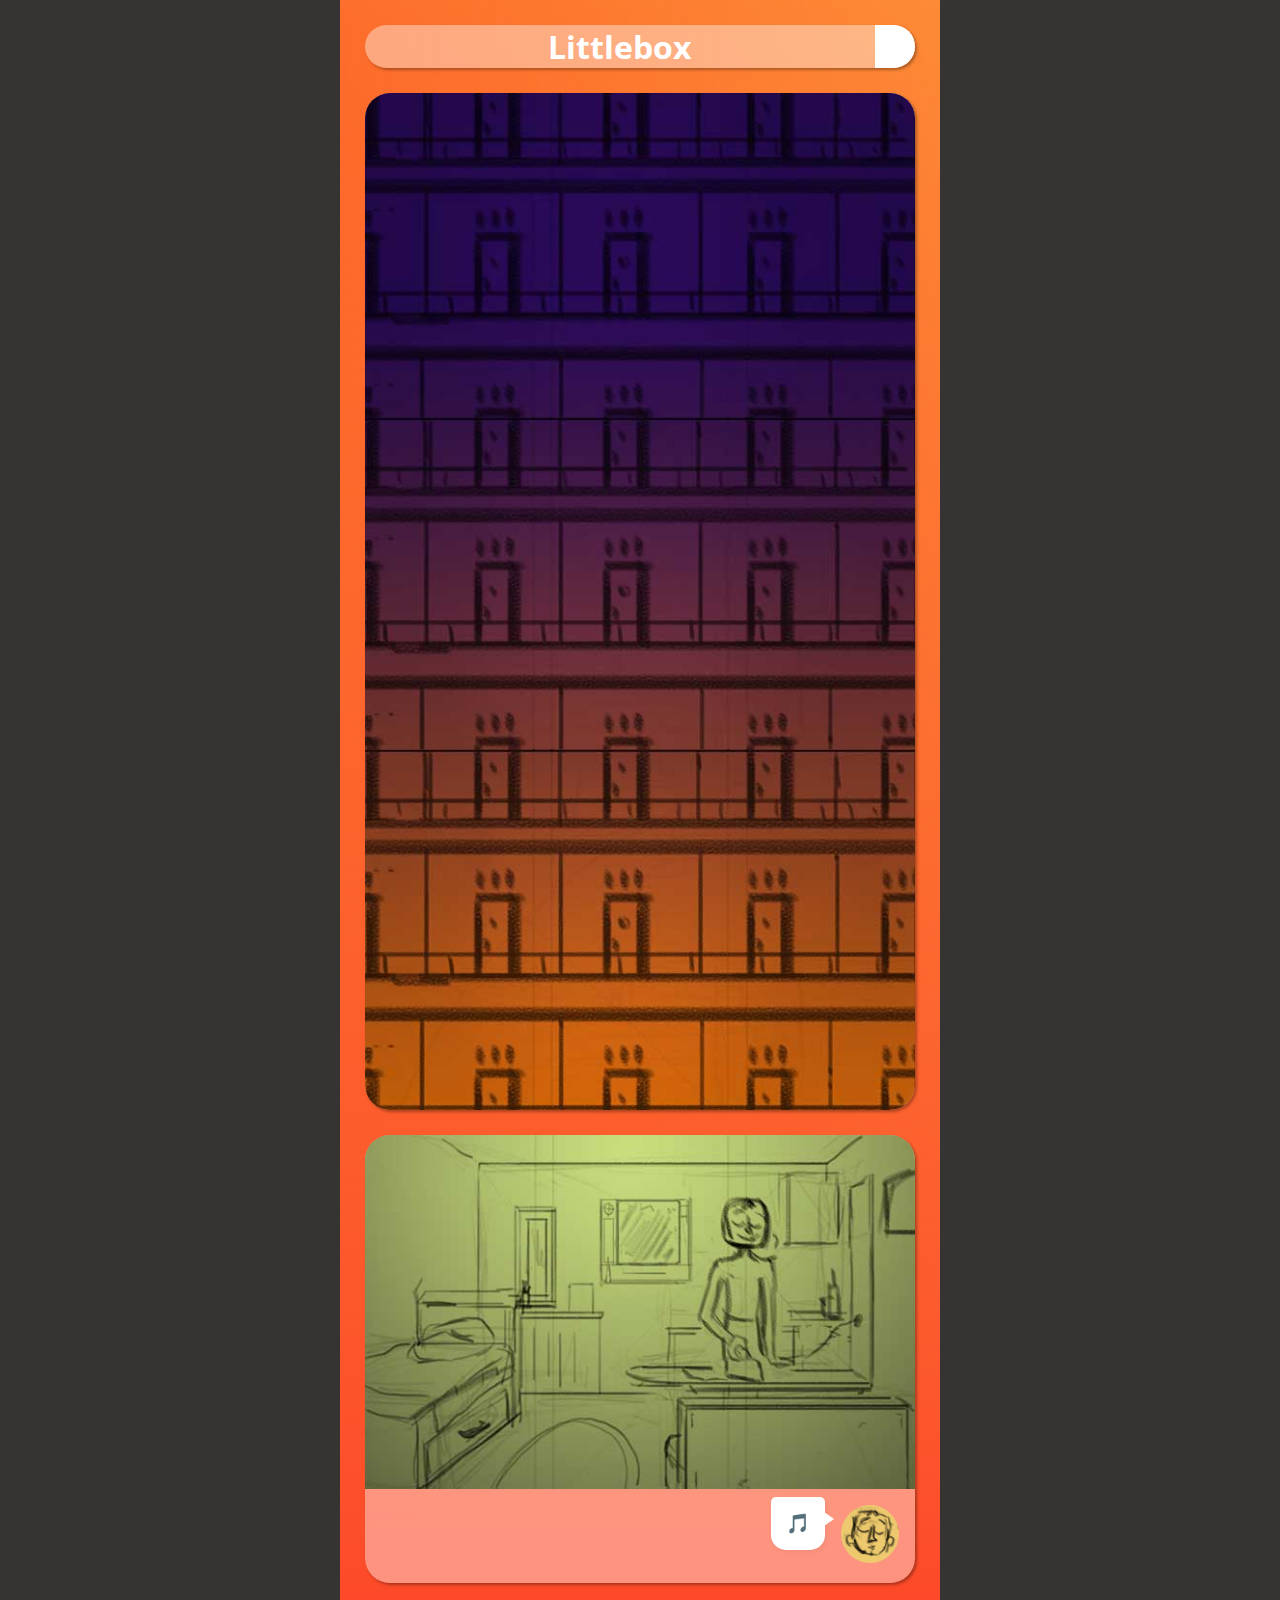
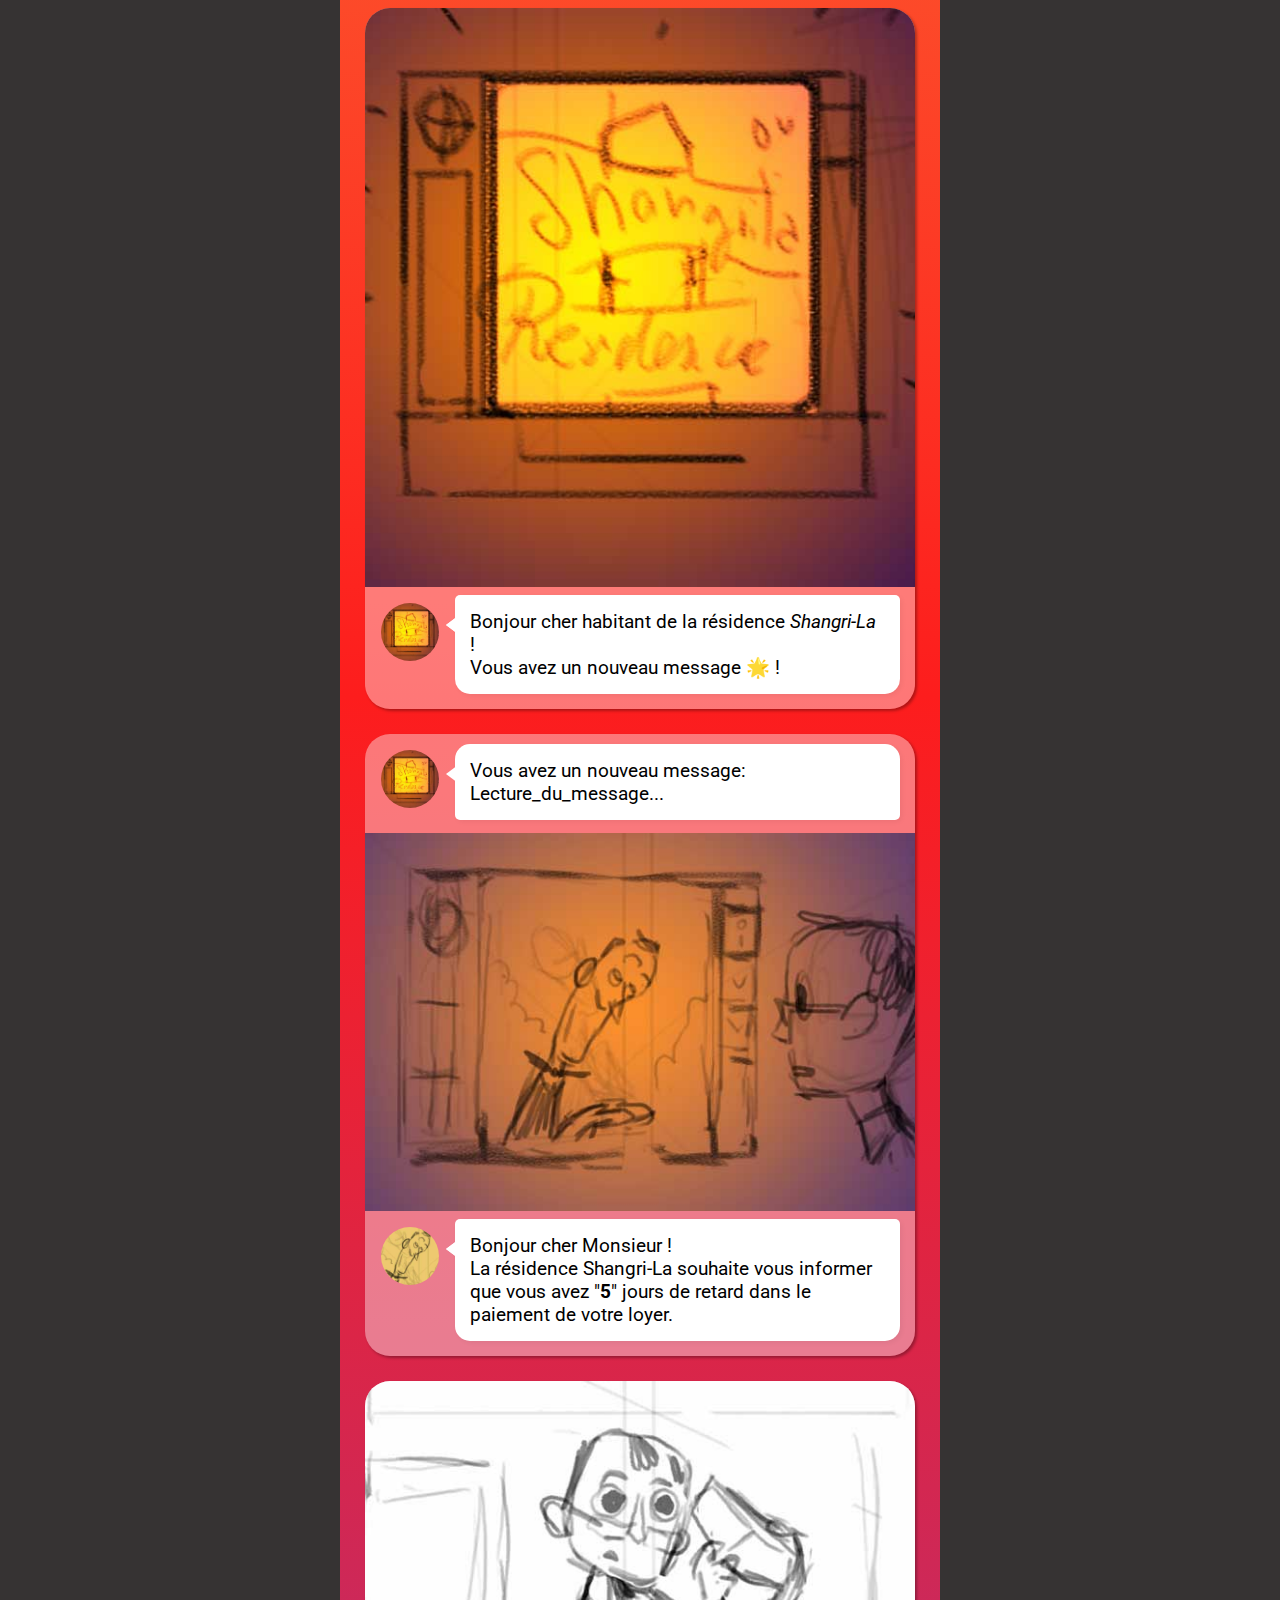
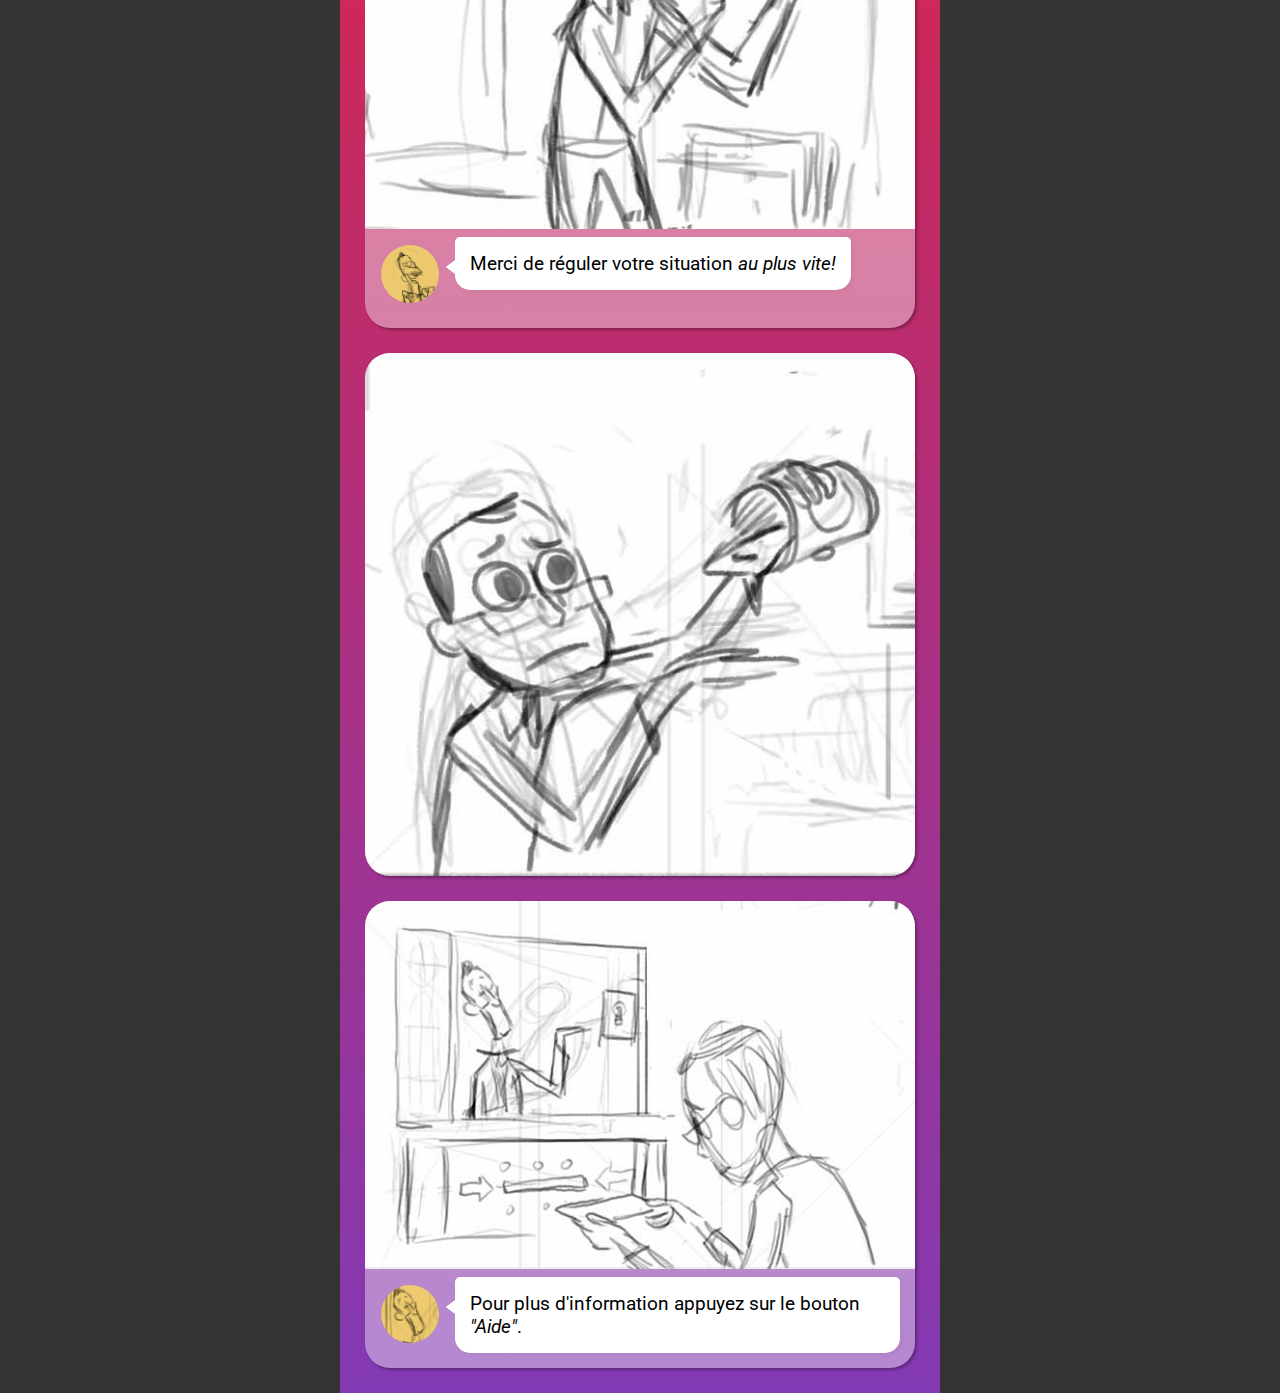
==== commit b95d2574: "new design" ====
--- a/littlebox_layout/littlebox.html
+++ b/littlebox_layout/littlebox.html
@@ -17,16 +17,22 @@
 
       <section>
         <img src="cases/001.jpg" alt="">
-        <hr>
+
+      </section>
+      <section>
+
         <img src="cases/002.jpg" alt="">
         <div class="reply">
           <div id="character">
             <img src="characters/hero_happy_01.jpg" alt="">
           </div>
           <div class="talk">
-            <p>🎵</p>
+            <p class='border-top'>🎵</p>
           </div>
         </div>
+
+      </section>
+      <section>
 
         <img src="cases/005.jpg" alt="">
 
@@ -36,18 +42,21 @@
             <img src="characters/tv_on.jpg" alt="">
           </div>
           <div class="talk">
-            <p>"Bonjour cher habitant de la résidence <em>Shangri-La</em> ! Vous avez un nouveau message 🌟 !" </p>
+            <p class='border-top'>Bonjour cher habitant de la résidence <em>Shangri-La</em> !<br> Vous avez un nouveau message 🌟 !</p>
           </div>
         </div>
 
-        <div class="reply">
+      </section>
+      <section>
+
+        <!-- <div class="reply">
           <div id="character">
             <img src="characters/hero_nervous_01.jpg" alt="">
           </div>
           <div class="talk">
             <p>!?</p>
           </div>
-        </div>
+        </div> -->
         <!-- <hr>
         <img src="cases/004.jpg" alt=""> -->
 
@@ -59,7 +68,7 @@
               <img src="characters/tv_on.jpg" alt="">
             </div>
             <div class="talk">
-              <p>"Vous avez un nouveau message: Lecture_du_message..."</p>
+              <p class="border-bottom">Vous avez un nouveau message: Lecture_du_message...</p>
             </div>
           </div>
 
@@ -71,9 +80,12 @@
               <!-- <img src="characters/tv_on.jpg" alt=""> -->
             </div>
             <div class="talk">
-              <p>"Bonjour cher Monsieur ! La résidence Shangri-La souhaite vous informer que vous avez "<strong>5</strong>" jours de retard dans le paiement de votre loyer."</p>
+              <p class='border-top'>Bonjour cher Monsieur ! <br> La résidence Shangri-La souhaite vous informer que vous avez "<strong>5</strong>" jours de retard dans le paiement de votre loyer.</p>
             </div>
           </div>
+
+        </section>
+        <section>
 
           <img src="cases/007.jpg" alt="">
 
@@ -83,11 +95,21 @@
               <!-- <img src="characters/tv_on.jpg" alt=""> -->
             </div>
             <div class="talk">
-              <p>Merci de réguler votre situation <em>au plus vite!</em></p>
+              <p class='border-top'>Merci de réguler votre situation <em>au plus vite!</em></p>
             </div>
           </div>
 
+        </section>
+        <section>
+
           <img src="cases/008.jpg" alt="">
+
+
+          </section>
+          <section>
+
+
+          <img src="cases/009.jpg" alt="">
 
           <div class="speech">
             <div id="character">
@@ -95,11 +117,11 @@
               <!-- <img src="characters/tv_on.jpg" alt=""> -->
             </div>
             <div class="talk">
-              <p>Pour plus d'information appuyez sur le bouton <em>"Aide"</em>.</p>
+              <p class='border-top'>Pour plus d'information appuyez sur le bouton <em>"Aide"</em>.</p>
             </div>
           </div>
 
-          <img src="cases/009.jpg" alt="">
+
 
 
         <!-- <div class="reply">
--- a/littlebox_layout/style_basic.css
+++ b/littlebox_layout/style_basic.css
@@ -1,5 +1,6 @@
 @import url('https://fonts.googleapis.com/css?family=Muli:400,400i,700,900');
 @import url('https://fonts.googleapis.com/css?family=Open+Sans');
+@import url('https://fonts.googleapis.com/css?family=Roboto');
 
 @media only screen and (min-width: 600px){
   body {
@@ -24,7 +25,8 @@
 }
 
 :root {
-  --speech-color : #ebebeb;
+  --speech-color : #ffffff;
+  --boxshadowelement : 2px 2px 3px rgba(0, 0, 0, 0.31);
 }
 
 * {
@@ -34,14 +36,15 @@
 }
 
 body {
-  background: #363333;
+  background: #363333; /* ouside the timeline */
   font-family: 'Muli', sans-serif;
   height: 100%;
 }
 
 #timeline {
-  background: #858585;
-  box-shadow: 0 -10px 20px #595959 inset;
+  background: radial-gradient(circle 1500px at -100px 50px, rgba(255, 0, 0, 0.4), transparent),
+  linear-gradient(0deg, rgba(131,58,180,1) 0%, rgba(253,29,29,1) 50%, rgba(252,176,69,1) 100%);
+  /* box-shadow: 0 -10px 20px rgba(255, 255, 255, 0.5) inset; */
   position: absolute;
   width: 600px;
   text-align: center;
@@ -56,28 +59,29 @@
   text-align: center;
   background: rgba(255, 255, 255, 0.2);
   border-radius: 50%;
-  color : #919191;
+  color : #ffffff;
+  box-shadow: var(--boxshadowelement);
 }
 
 #gototop:hover {
   color: #b8b8b8;
   background: #393939;
   transition: all 0.3s ease;
+
 }
 
 header, section {
-  /* background: #c1c1c1; */
-  background: #545454;
-  border-radius: 4px;
-  box-shadow: 0 0 6px #6b6b6b;
-  margin: 15px;
+  background: rgba(255, 255, 255, 0.4);
+  border-radius: 25px;
+  box-shadow: var(--boxshadowelement);
+  margin: 25px;
   overflow: hidden;
   text-align: center;
 }
 
 header {
   display: flex;
-  background-image: url('img/texture.jpg');
+  /* background-image: url('img/texture.jpg'); */
   background-size: 60%;
 }
 
@@ -91,24 +95,24 @@
 #config {
   color: #919191;
   padding: 20px;
-  background: #cdcdcd;
+  background: #ffffff;
 }
 
 #config:hover {
-  color: #c2c0c0;
-  background: #989898;
+  color: #000000;
+  background: #d6d6d6;
   transition: all 0.3s ease;
 }
 
 section > img {
   width: 100%;
-  margin-bottom: 5px;
-  box-shadow: 0 0 5px rgba(0, 0, 0, 0.5);
+  vertical-align: middle;
+  /* box-shadow: 0 0 5px rgba(0, 0, 0, 0.5); */
 }
 
 .speech {
   display: flex;
-  margin: 5px 5px 10px 5px;
+  margin: 5px 10px 10px 5px;
 }
 
 .reply {
@@ -128,10 +132,24 @@
 .talk p {
   background: var(--speech-color);
   margin: 5px;
-  padding: 10px;
-  border-radius: 4px;
+  padding: 15px;
+  border-radius: 15px;
   position: relative;
   text-align: left;
+  box-shadow: 2px 2px 5px rgba(0, 0, 0, 0.05);
+  font-family: 'Roboto', sans-serif;
+}
+
+.border-top
+{
+  border-radius: 5px 5px 15px 15px !important;
+  margin-top: 3px !important;
+}
+
+.border-bottom
+{
+  border-radius: 15px 15px 5px 5px !important;
+  margin-bottom: 0px !important;
 }
 
 .speech .talk ::before
@@ -139,14 +157,14 @@
     content: "";
     display: block;
     position: absolute;
-    left: -10px;
-    top: 10px;
+    left: -9px;
+    top: 15px;
 
     width: 0;
     height: 0;
-    border-top: 7px solid transparent;
-    border-bottom:  7px solid transparent;
-    border-right: 10px solid var(--speech-color);
+    border-top: 15px solid transparent;
+    border-bottom:  15px solid transparent;
+    border-right: 20px solid var(--speech-color);
 }
 
 .reply .talk ::before
@@ -154,8 +172,8 @@
     content: "";
     display: block;
     position: absolute;
-    right: -10px;
-    top: 10px;
+    right: -9px;
+    top: 15px;
 
     width: 0;
     height: 0;
@@ -165,8 +183,9 @@
 }
 
 hr {
-	height: 6px;
-	background: url(http://ibrahimjabbari.com/english/images/hr-12.png) repeat-x 0 0;
-  border: 0;
+	/* height: 6px; */
+	/* background: url(http://ibrahimjabbari.com/english/images/hr-12.png) repeat-x 0 0; */
+  border: 2px solid white;
   margin-bottom: 10px;
+  margin-top: 0px;
 }
